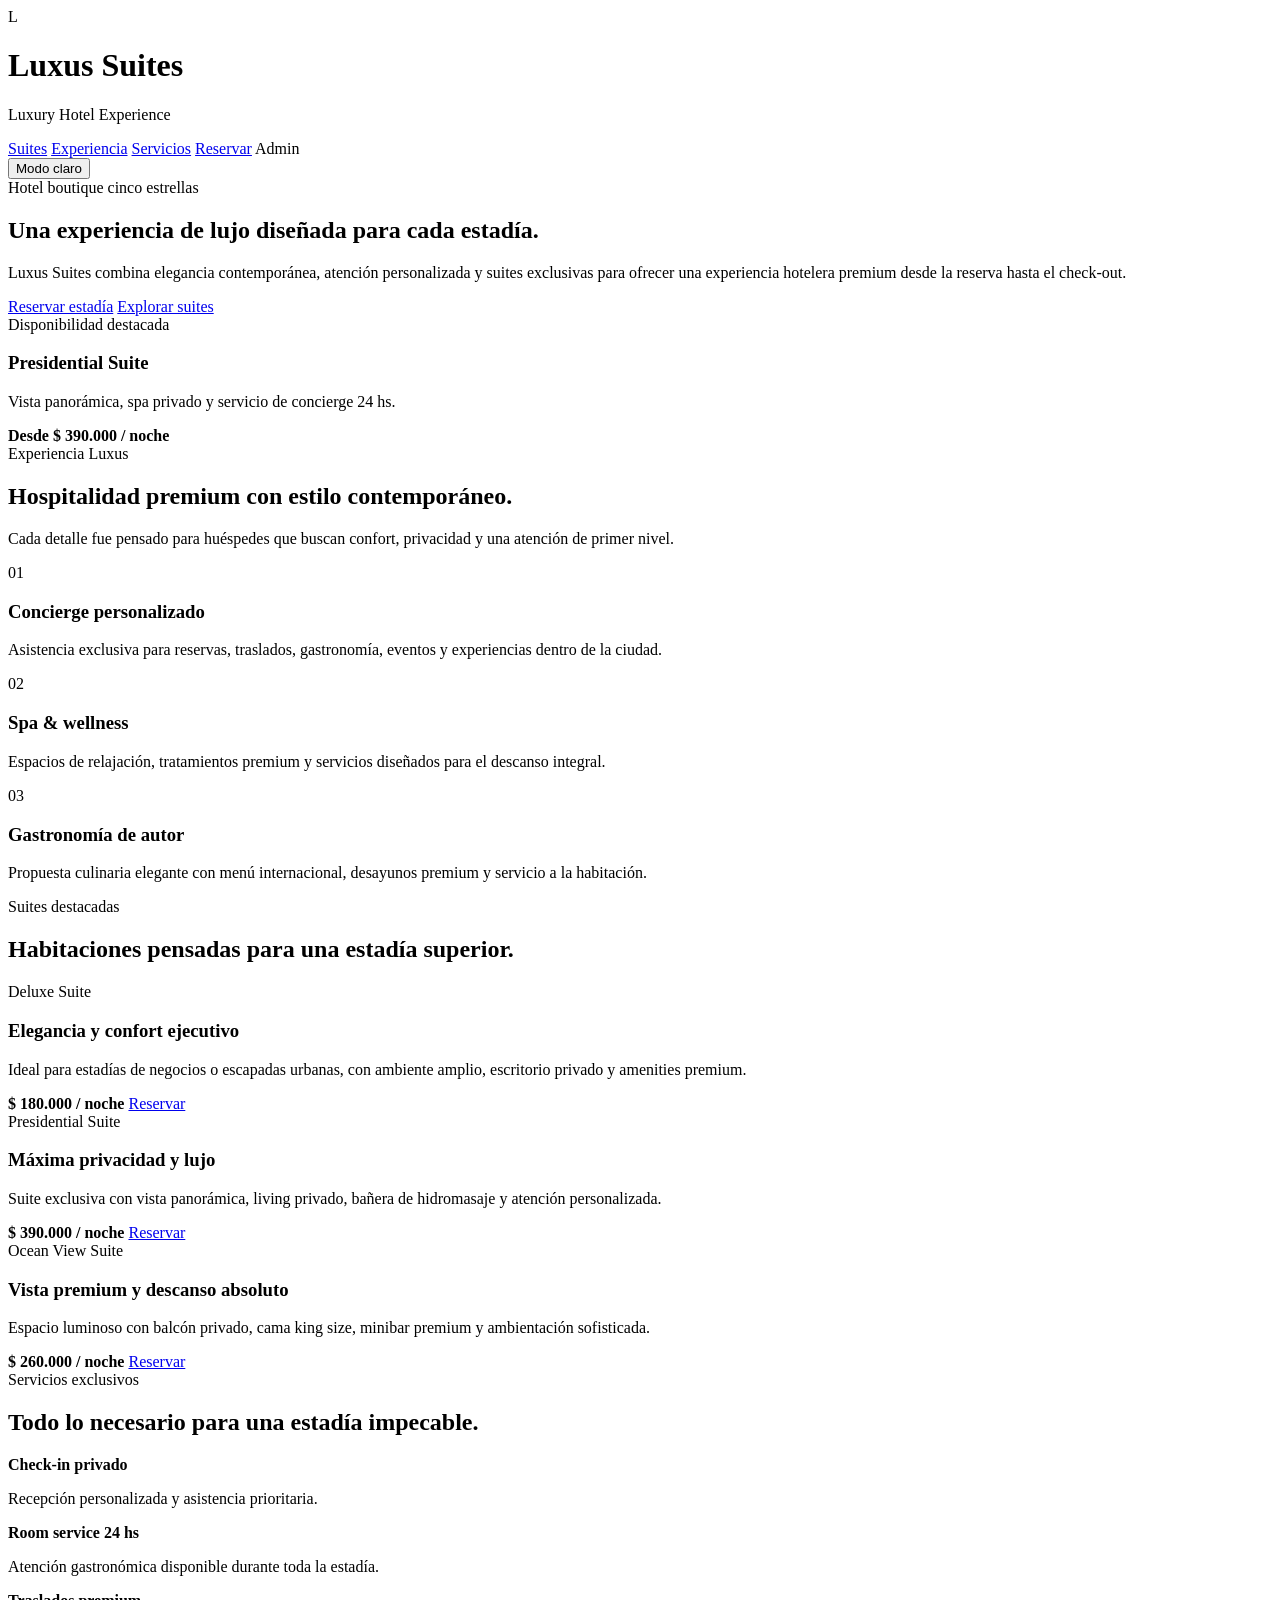
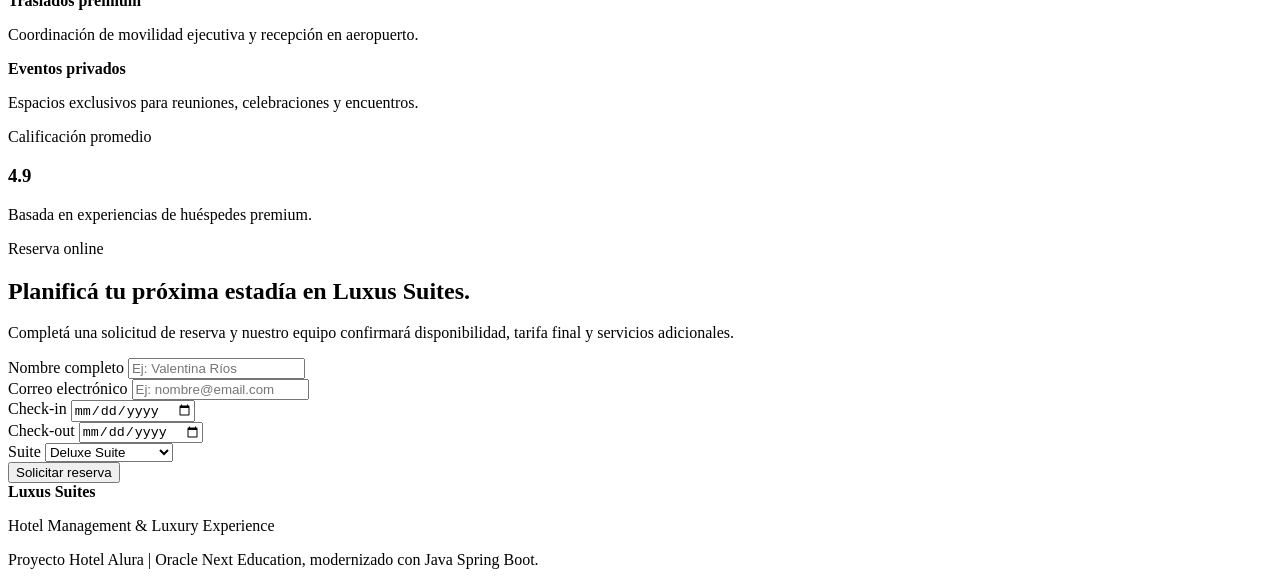
==== src/main/resources/templates/index.html @ 81317ae6 "Permitir confirmar y cancelar solicitudes" ====
<!DOCTYPE html>
<html lang="es" xmlns:th="http://www.thymeleaf.org">
<head>
    <meta charset="UTF-8">
    <title>Luxus Suites | Hotel de lujo</title>
    <meta name="viewport" content="width=device-width, initial-scale=1.0">

    <link rel="stylesheet" th:href="@{/css/styles.css}">
</head>
<body>

<header class="site-header">
    <div class="brand">
        <span class="brand-icon">L</span>
        <div>
            <h1>Luxus Suites</h1>
            <p>Luxury Hotel Experience</p>
        </div>
    </div>

    <nav class="main-nav">
        <a href="#suites">Suites</a>
        <a href="#experiencia">Experiencia</a>
        <a href="#servicios">Servicios</a>
        <a href="#reservar">Reservar</a>
        <a th:href="@{/admin}" class="admin-link">Admin</a>
    </nav>

    <button type="button" class="theme-toggle" data-theme-toggle>
        Modo claro
    </button>
</header>

<main>

    <section class="public-hero">
        <div class="hero-overlay"></div>

        <div class="public-hero-content">
            <span class="eyebrow">Hotel boutique cinco estrellas</span>

            <h2>Una experiencia de lujo diseñada para cada estadía.</h2>

            <p>
                Luxus Suites combina elegancia contemporánea, atención personalizada
                y suites exclusivas para ofrecer una experiencia hotelera premium
                desde la reserva hasta el check-out.
            </p>

            <div class="hero-actions">
                <a href="#reservar" class="btn btn-primary">Reservar estadía</a>
                <a href="#suites" class="btn btn-secondary">Explorar suites</a>
            </div>
        </div>

        <div class="booking-preview">
            <span>Disponibilidad destacada</span>
            <h3>Presidential Suite</h3>
            <p>Vista panorámica, spa privado y servicio de concierge 24 hs.</p>
            <strong>Desde $ 390.000 / noche</strong>
        </div>
    </section>

    <section class="section intro-section" id="experiencia">
        <div class="section-heading">
            <span class="eyebrow">Experiencia Luxus</span>
            <h2>Hospitalidad premium con estilo contemporáneo.</h2>
            <p>
                Cada detalle fue pensado para huéspedes que buscan confort,
                privacidad y una atención de primer nivel.
            </p>
        </div>

        <div class="experience-grid">
            <article class="experience-card">
                <span>01</span>
                <h3>Concierge personalizado</h3>
                <p>
                    Asistencia exclusiva para reservas, traslados, gastronomía,
                    eventos y experiencias dentro de la ciudad.
                </p>
            </article>

            <article class="experience-card">
                <span>02</span>
                <h3>Spa & wellness</h3>
                <p>
                    Espacios de relajación, tratamientos premium y servicios
                    diseñados para el descanso integral.
                </p>
            </article>

            <article class="experience-card">
                <span>03</span>
                <h3>Gastronomía de autor</h3>
                <p>
                    Propuesta culinaria elegante con menú internacional,
                    desayunos premium y servicio a la habitación.
                </p>
            </article>
        </div>
    </section>

    <section class="section suites-section" id="suites">
        <div class="section-heading">
            <span class="eyebrow">Suites destacadas</span>
            <h2>Habitaciones pensadas para una estadía superior.</h2>
        </div>

        <div class="suites-grid">
            <article class="suite-card">
                <div class="suite-image suite-deluxe"></div>
                <div class="suite-content">
                    <span>Deluxe Suite</span>
                    <h3>Elegancia y confort ejecutivo</h3>
                    <p>
                        Ideal para estadías de negocios o escapadas urbanas,
                        con ambiente amplio, escritorio privado y amenities premium.
                    </p>
                    <div class="suite-footer">
                        <strong>$ 180.000 / noche</strong>
                        <a href="#reservar">Reservar</a>
                    </div>
                </div>
            </article>

            <article class="suite-card featured">
                <div class="suite-image suite-presidential"></div>
                <div class="suite-content">
                    <span>Presidential Suite</span>
                    <h3>Máxima privacidad y lujo</h3>
                    <p>
                        Suite exclusiva con vista panorámica, living privado,
                        bañera de hidromasaje y atención personalizada.
                    </p>
                    <div class="suite-footer">
                        <strong>$ 390.000 / noche</strong>
                        <a href="#reservar">Reservar</a>
                    </div>
                </div>
            </article>

            <article class="suite-card">
                <div class="suite-image suite-ocean"></div>
                <div class="suite-content">
                    <span>Ocean View Suite</span>
                    <h3>Vista premium y descanso absoluto</h3>
                    <p>
                        Espacio luminoso con balcón privado, cama king size,
                        minibar premium y ambientación sofisticada.
                    </p>
                    <div class="suite-footer">
                        <strong>$ 260.000 / noche</strong>
                        <a href="#reservar">Reservar</a>
                    </div>
                </div>
            </article>
        </div>
    </section>

    <section class="section services-section" id="servicios">
        <div class="services-content">
            <span class="eyebrow">Servicios exclusivos</span>
            <h2>Todo lo necesario para una estadía impecable.</h2>

            <div class="services-list">
                <div>
                    <strong>Check-in privado</strong>
                    <p>Recepción personalizada y asistencia prioritaria.</p>
                </div>

                <div>
                    <strong>Room service 24 hs</strong>
                    <p>Atención gastronómica disponible durante toda la estadía.</p>
                </div>

                <div>
                    <strong>Traslados premium</strong>
                    <p>Coordinación de movilidad ejecutiva y recepción en aeropuerto.</p>
                </div>

                <div>
                    <strong>Eventos privados</strong>
                    <p>Espacios exclusivos para reuniones, celebraciones y encuentros.</p>
                </div>
            </div>
        </div>

        <div class="services-panel">
            <span>Calificación promedio</span>
            <h3>4.9</h3>
            <p>Basada en experiencias de huéspedes premium.</p>
        </div>
    </section>

    <section class="section reservation-section" id="reservar">
        <div class="reservation-card">
            <div>
                <span class="eyebrow">Reserva online</span>
                <h2>Planificá tu próxima estadía en Luxus Suites.</h2>
                <p>
                    Completá una solicitud de reserva y nuestro equipo confirmará
                    disponibilidad, tarifa final y servicios adicionales.
                </p>
            </div>

            <form class="reservation-form" th:action="@{/reservas/solicitar}" method="post">
                <div class="form-row">
                    <label for="nombre">Nombre completo</label>
                    <input
                            type="text"
                            id="nombre"
                            name="nombre"
                            placeholder="Ej: Valentina Ríos"
                            required>
                </div>

                <div class="form-row">
                    <label for="email">Correo electrónico</label>
                    <input
                            type="email"
                            id="email"
                            name="email"
                            placeholder="Ej: nombre@email.com"
                            required>
                </div>

                <div class="form-grid">
                    <div class="form-row">
                        <label for="checkin">Check-in</label>
                        <input
                                type="date"
                                id="checkin"
                                name="checkin"
                                required>
                    </div>

                    <div class="form-row">
                        <label for="checkout">Check-out</label>
                        <input
                                type="date"
                                id="checkout"
                                name="checkout"
                                required>
                    </div>
                </div>

                <div class="form-row">
                    <label for="suite">Suite</label>
                    <select id="suite" name="suite" required>
                        <option value="Deluxe Suite">Deluxe Suite</option>
                        <option value="Ocean View Suite">Ocean View Suite</option>
                        <option value="Presidential Suite">Presidential Suite</option>
                    </select>
                </div>

                <button type="submit" class="btn btn-primary">
                    Solicitar reserva
                </button>
            </form>
        </div>
    </section>

</main>

<footer class="footer">
    <div>
        <strong>Luxus Suites</strong>
        <p>Hotel Management & Luxury Experience</p>
    </div>

    <p>Proyecto Hotel Alura | Oracle Next Education, modernizado con Java Spring Boot.</p>
</footer>

<script th:src="@{/js/theme.js}"></script>

</body>
</html>
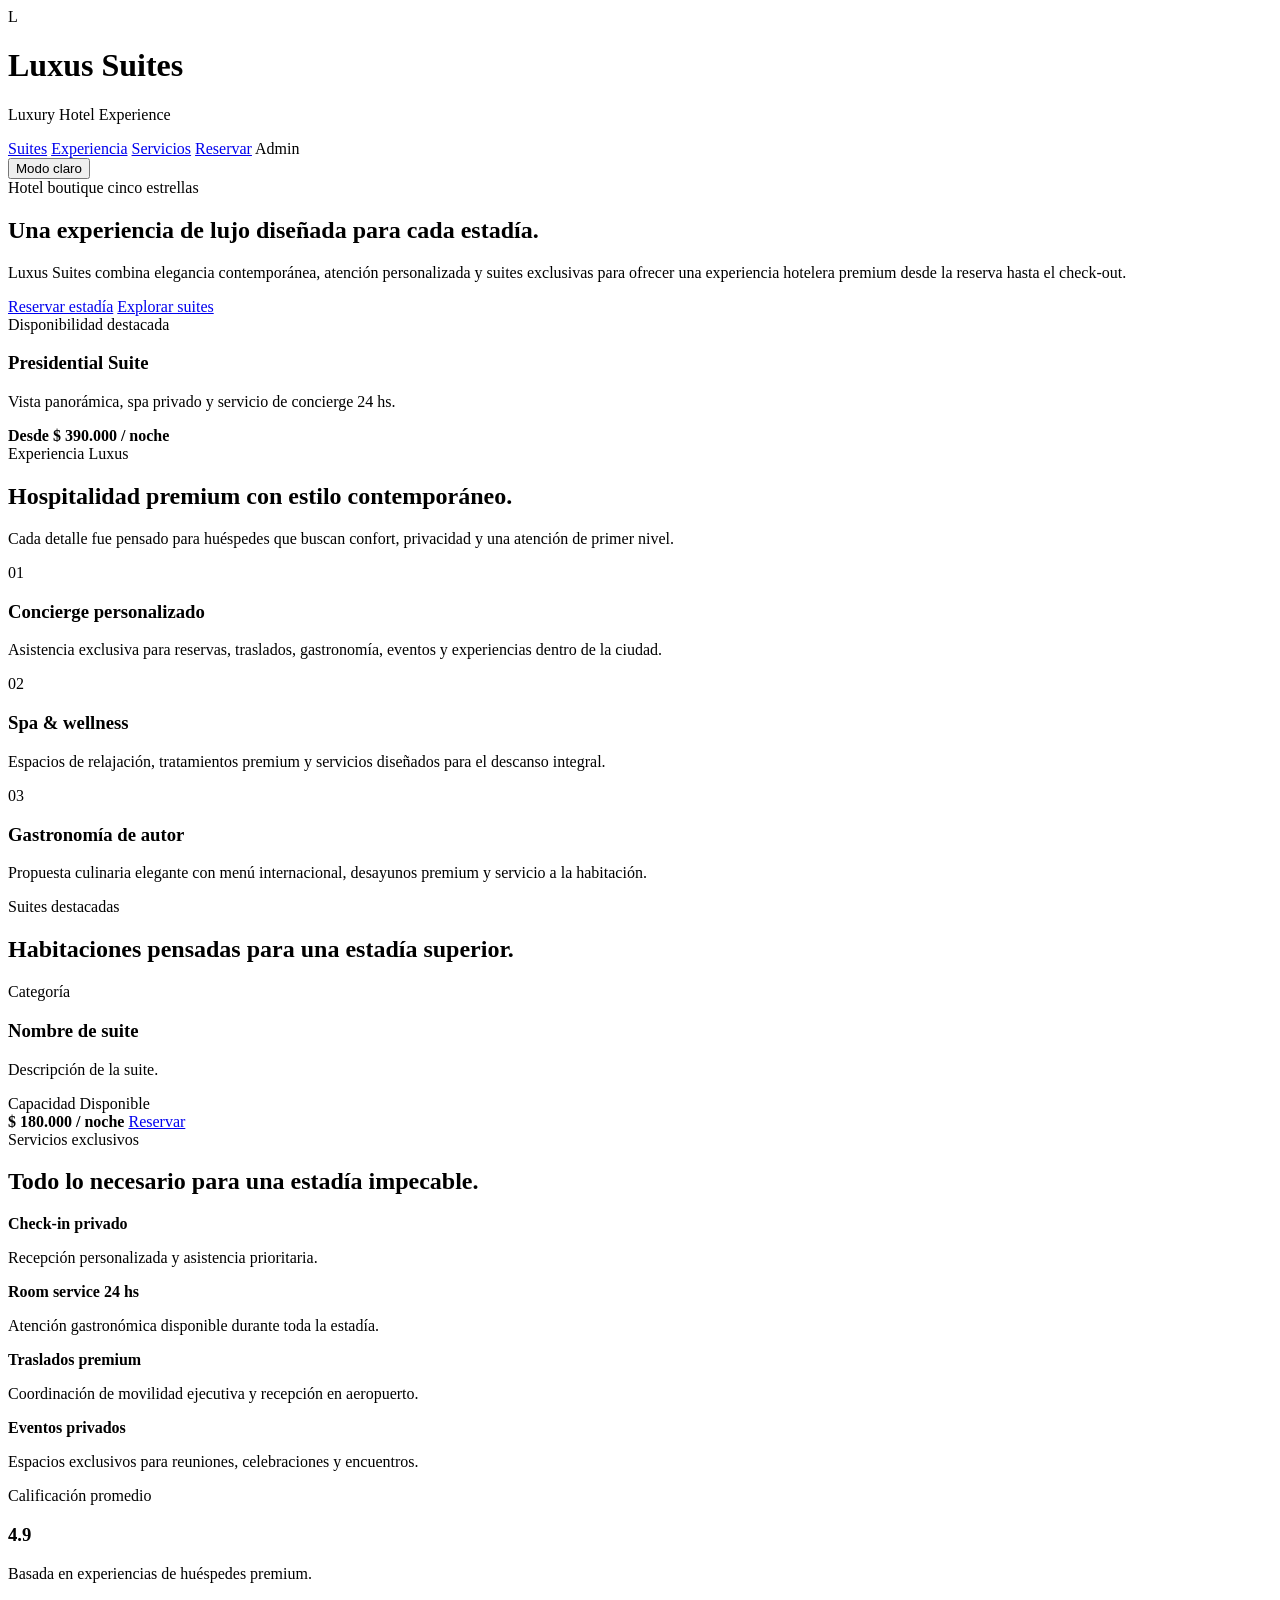
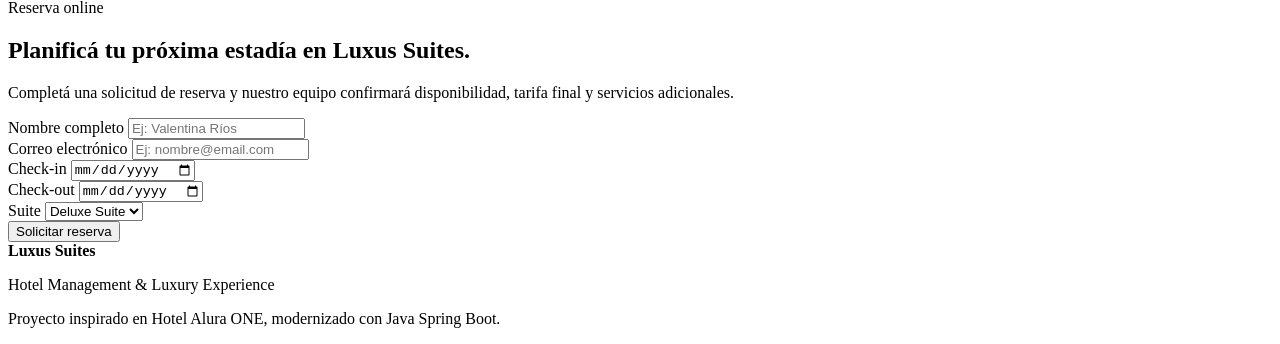
==== commit b005980d: "Cargar suites desde servicio Java" ====
--- a/src/main/resources/templates/index.html
+++ b/src/main/resources/templates/index.html
@@ -108,49 +108,33 @@
         </div>
 
         <div class="suites-grid">
-            <article class="suite-card">
-                <div class="suite-image suite-deluxe"></div>
+            <article
+                    class="suite-card"
+                    th:each="suite : ${suites}"
+                    th:classappend="${suite.categoria == 'Presidential'} ? ' featured' : ''">
+
+                <div
+                        class="suite-image"
+                        th:classappend="${suite.categoria == 'Deluxe'} ? ' suite-deluxe' : (${suite.categoria == 'Presidential'} ? ' suite-presidential' : ' suite-ocean')">
+                </div>
+
                 <div class="suite-content">
-                    <span>Deluxe Suite</span>
-                    <h3>Elegancia y confort ejecutivo</h3>
-                    <p>
-                        Ideal para estadías de negocios o escapadas urbanas,
-                        con ambiente amplio, escritorio privado y amenities premium.
+                    <span th:text="${suite.categoria}">Categoría</span>
+                    <h3 th:text="${suite.nombre}">Nombre de suite</h3>
+
+                    <p th:text="${suite.descripcion}">
+                        Descripción de la suite.
                     </p>
+
+                    <div class="suite-meta">
+                        <span th:text="'Capacidad: ' + ${suite.capacidad} + ' huéspedes'">Capacidad</span>
+                        <span th:text="${suite.disponible} ? 'Disponible' : 'No disponible'">Disponible</span>
+                    </div>
+
                     <div class="suite-footer">
-                        <strong>$ 180.000 / noche</strong>
-                        <a href="#reservar">Reservar</a>
-                    </div>
-                </div>
-            </article>
-
-            <article class="suite-card featured">
-                <div class="suite-image suite-presidential"></div>
-                <div class="suite-content">
-                    <span>Presidential Suite</span>
-                    <h3>Máxima privacidad y lujo</h3>
-                    <p>
-                        Suite exclusiva con vista panorámica, living privado,
-                        bañera de hidromasaje y atención personalizada.
-                    </p>
-                    <div class="suite-footer">
-                        <strong>$ 390.000 / noche</strong>
-                        <a href="#reservar">Reservar</a>
-                    </div>
-                </div>
-            </article>
-
-            <article class="suite-card">
-                <div class="suite-image suite-ocean"></div>
-                <div class="suite-content">
-                    <span>Ocean View Suite</span>
-                    <h3>Vista premium y descanso absoluto</h3>
-                    <p>
-                        Espacio luminoso con balcón privado, cama king size,
-                        minibar premium y ambientación sofisticada.
-                    </p>
-                    <div class="suite-footer">
-                        <strong>$ 260.000 / noche</strong>
+                        <strong th:text="'$ ' + ${#numbers.formatDecimal(suite.precioPorNoche, 0, 'POINT', 0, 'COMMA')} + ' / noche'">
+                            $ 180.000 / noche
+                        </strong>
                         <a href="#reservar">Reservar</a>
                     </div>
                 </div>
@@ -248,9 +232,12 @@
                 <div class="form-row">
                     <label for="suite">Suite</label>
                     <select id="suite" name="suite" required>
-                        <option value="Deluxe Suite">Deluxe Suite</option>
-                        <option value="Ocean View Suite">Ocean View Suite</option>
-                        <option value="Presidential Suite">Presidential Suite</option>
+                        <option
+                                th:each="suite : ${suites}"
+                                th:value="${suite.nombre}"
+                                th:text="${suite.nombre}">
+                            Deluxe Suite
+                        </option>
                     </select>
                 </div>
 
@@ -269,7 +256,7 @@
         <p>Hotel Management & Luxury Experience</p>
     </div>
 
-    <p>Proyecto Hotel Alura | Oracle Next Education, modernizado con Java Spring Boot.</p>
+    <p>Proyecto inspirado en Hotel Alura ONE, modernizado con Java Spring Boot.</p>
 </footer>
 
 <script th:src="@{/js/theme.js}"></script>
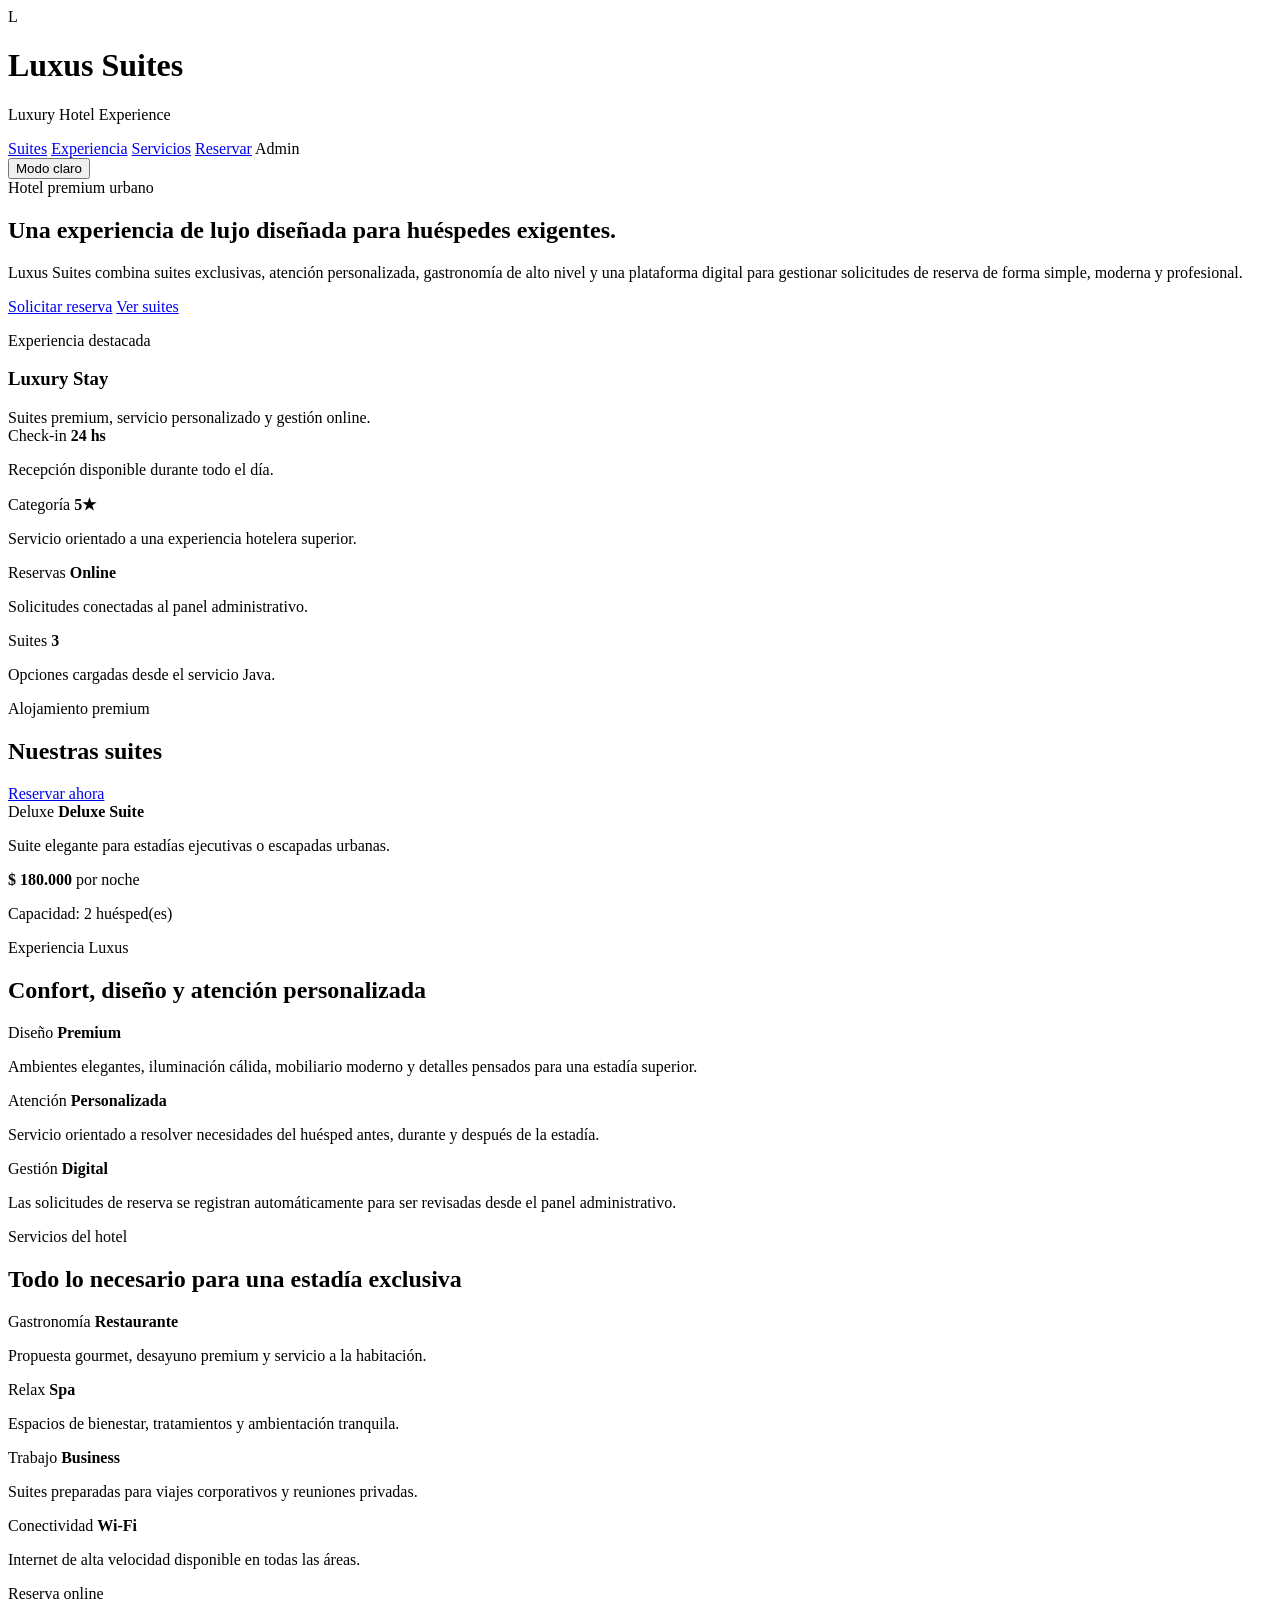
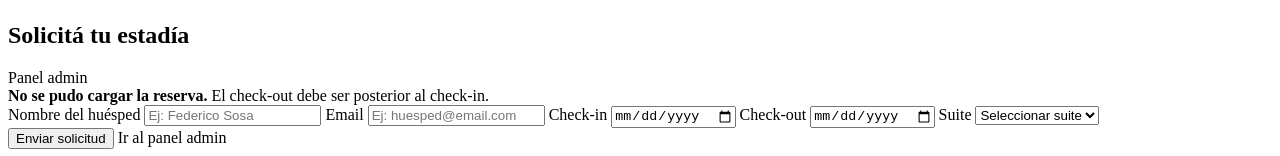
==== commit 15de767a: "Agregar validacion de fechas en reservas" ====
--- a/src/main/resources/templates/index.html
+++ b/src/main/resources/templates/index.html
@@ -2,14 +2,14 @@
 <html lang="es" xmlns:th="http://www.thymeleaf.org">
 <head>
     <meta charset="UTF-8">
-    <title>Luxus Suites | Hotel de lujo</title>
+    <title>Luxus Suites | Luxury Hotel Experience</title>
     <meta name="viewport" content="width=device-width, initial-scale=1.0">
 
     <link rel="stylesheet" th:href="@{/css/styles.css}">
 </head>
 <body>
 
-<header class="site-header">
+<header class="topbar">
     <div class="brand">
         <span class="brand-icon">L</span>
         <div>
@@ -18,12 +18,12 @@
         </div>
     </div>
 
-    <nav class="main-nav">
+    <nav class="nav">
         <a href="#suites">Suites</a>
         <a href="#experiencia">Experiencia</a>
         <a href="#servicios">Servicios</a>
-        <a href="#reservar">Reservar</a>
-        <a th:href="@{/admin}" class="admin-link">Admin</a>
+        <a href="#reservas">Reservar</a>
+        <a th:href="@{/admin}">Admin</a>
     </nav>
 
     <button type="button" class="theme-toggle" data-theme-toggle>
@@ -31,233 +31,250 @@
     </button>
 </header>
 
-<main>
-
-    <section class="public-hero">
-        <div class="hero-overlay"></div>
-
-        <div class="public-hero-content">
-            <span class="eyebrow">Hotel boutique cinco estrellas</span>
-
-            <h2>Una experiencia de lujo diseñada para cada estadía.</h2>
+<main class="layout">
+
+    <section class="hero">
+        <div class="hero-content">
+            <span class="eyebrow">Hotel premium urbano</span>
+
+            <h2>Una experiencia de lujo diseñada para huéspedes exigentes.</h2>
 
             <p>
-                Luxus Suites combina elegancia contemporánea, atención personalizada
-                y suites exclusivas para ofrecer una experiencia hotelera premium
-                desde la reserva hasta el check-out.
+                Luxus Suites combina suites exclusivas, atención personalizada,
+                gastronomía de alto nivel y una plataforma digital para gestionar
+                solicitudes de reserva de forma simple, moderna y profesional.
             </p>
 
             <div class="hero-actions">
-                <a href="#reservar" class="btn btn-primary">Reservar estadía</a>
-                <a href="#suites" class="btn btn-secondary">Explorar suites</a>
-            </div>
-        </div>
-
-        <div class="booking-preview">
-            <span>Disponibilidad destacada</span>
-            <h3>Presidential Suite</h3>
-            <p>Vista panorámica, spa privado y servicio de concierge 24 hs.</p>
-            <strong>Desde $ 390.000 / noche</strong>
-        </div>
-    </section>
-
-    <section class="section intro-section" id="experiencia">
-        <div class="section-heading">
-            <span class="eyebrow">Experiencia Luxus</span>
-            <h2>Hospitalidad premium con estilo contemporáneo.</h2>
-            <p>
-                Cada detalle fue pensado para huéspedes que buscan confort,
-                privacidad y una atención de primer nivel.
-            </p>
-        </div>
-
-        <div class="experience-grid">
-            <article class="experience-card">
-                <span>01</span>
-                <h3>Concierge personalizado</h3>
-                <p>
-                    Asistencia exclusiva para reservas, traslados, gastronomía,
-                    eventos y experiencias dentro de la ciudad.
-                </p>
-            </article>
-
-            <article class="experience-card">
-                <span>02</span>
-                <h3>Spa & wellness</h3>
-                <p>
-                    Espacios de relajación, tratamientos premium y servicios
-                    diseñados para el descanso integral.
-                </p>
-            </article>
-
-            <article class="experience-card">
-                <span>03</span>
-                <h3>Gastronomía de autor</h3>
-                <p>
-                    Propuesta culinaria elegante con menú internacional,
-                    desayunos premium y servicio a la habitación.
-                </p>
-            </article>
-        </div>
-    </section>
-
-    <section class="section suites-section" id="suites">
-        <div class="section-heading">
-            <span class="eyebrow">Suites destacadas</span>
-            <h2>Habitaciones pensadas para una estadía superior.</h2>
-        </div>
-
-        <div class="suites-grid">
-            <article
-                    class="suite-card"
-                    th:each="suite : ${suites}"
-                    th:classappend="${suite.categoria == 'Presidential'} ? ' featured' : ''">
-
-                <div
-                        class="suite-image"
-                        th:classappend="${suite.categoria == 'Deluxe'} ? ' suite-deluxe' : (${suite.categoria == 'Presidential'} ? ' suite-presidential' : ' suite-ocean')">
-                </div>
-
-                <div class="suite-content">
-                    <span th:text="${suite.categoria}">Categoría</span>
-                    <h3 th:text="${suite.nombre}">Nombre de suite</h3>
-
-                    <p th:text="${suite.descripcion}">
-                        Descripción de la suite.
-                    </p>
-
-                    <div class="suite-meta">
-                        <span th:text="'Capacidad: ' + ${suite.capacidad} + ' huéspedes'">Capacidad</span>
-                        <span th:text="${suite.disponible} ? 'Disponible' : 'No disponible'">Disponible</span>
-                    </div>
-
-                    <div class="suite-footer">
-                        <strong th:text="'$ ' + ${#numbers.formatDecimal(suite.precioPorNoche, 0, 'POINT', 0, 'COMMA')} + ' / noche'">
-                            $ 180.000 / noche
-                        </strong>
-                        <a href="#reservar">Reservar</a>
-                    </div>
-                </div>
-            </article>
-        </div>
-    </section>
-
-    <section class="section services-section" id="servicios">
-        <div class="services-content">
-            <span class="eyebrow">Servicios exclusivos</span>
-            <h2>Todo lo necesario para una estadía impecable.</h2>
-
-            <div class="services-list">
-                <div>
-                    <strong>Check-in privado</strong>
-                    <p>Recepción personalizada y asistencia prioritaria.</p>
-                </div>
-
-                <div>
-                    <strong>Room service 24 hs</strong>
-                    <p>Atención gastronómica disponible durante toda la estadía.</p>
-                </div>
-
-                <div>
-                    <strong>Traslados premium</strong>
-                    <p>Coordinación de movilidad ejecutiva y recepción en aeropuerto.</p>
-                </div>
-
-                <div>
-                    <strong>Eventos privados</strong>
-                    <p>Espacios exclusivos para reuniones, celebraciones y encuentros.</p>
-                </div>
-            </div>
-        </div>
-
-        <div class="services-panel">
-            <span>Calificación promedio</span>
-            <h3>4.9</h3>
-            <p>Basada en experiencias de huéspedes premium.</p>
-        </div>
-    </section>
-
-    <section class="section reservation-section" id="reservar">
-        <div class="reservation-card">
+                <a href="#reservas" class="btn btn-primary">Solicitar reserva</a>
+                <a href="#suites" class="btn btn-secondary">Ver suites</a>
+            </div>
+        </div>
+
+        <div class="hero-card">
+            <p class="card-label">Experiencia destacada</p>
+            <h3>Luxury Stay</h3>
+            <span>Suites premium, servicio personalizado y gestión online.</span>
+        </div>
+    </section>
+
+    <section class="stats-grid">
+        <article class="stat-card">
+            <span>Check-in</span>
+            <strong>24 hs</strong>
+            <p>Recepción disponible durante todo el día.</p>
+        </article>
+
+        <article class="stat-card">
+            <span>Categoría</span>
+            <strong>5★</strong>
+            <p>Servicio orientado a una experiencia hotelera superior.</p>
+        </article>
+
+        <article class="stat-card">
+            <span>Reservas</span>
+            <strong>Online</strong>
+            <p>Solicitudes conectadas al panel administrativo.</p>
+        </article>
+
+        <article class="stat-card">
+            <span>Suites</span>
+            <strong th:text="${suites.size()}">3</strong>
+            <p>Opciones cargadas desde el servicio Java.</p>
+        </article>
+    </section>
+
+    <section class="panel" id="suites">
+        <div class="panel-header">
+            <div>
+                <span class="eyebrow">Alojamiento premium</span>
+                <h2>Nuestras suites</h2>
+            </div>
+
+            <a href="#reservas" class="panel-link">Reservar ahora</a>
+        </div>
+
+        <div class="stats-grid">
+            <article class="stat-card" th:each="suite : ${suites}">
+                <span th:text="${suite.categoria}">Deluxe</span>
+
+                <strong th:text="${suite.nombre}">
+                    Deluxe Suite
+                </strong>
+
+                <p th:text="${suite.descripcion}">
+                    Suite elegante para estadías ejecutivas o escapadas urbanas.
+                </p>
+
+                <p>
+                    <strong th:text="'$ ' + ${#numbers.formatDecimal(suite.precioPorNoche, 0, 'POINT', 0, 'COMMA')}">
+                        $ 180.000
+                    </strong>
+                    <span>por noche</span>
+                </p>
+
+                <p th:text="'Capacidad: ' + ${suite.capacidad} + ' huésped(es)'">
+                    Capacidad: 2 huésped(es)
+                </p>
+            </article>
+        </div>
+    </section>
+
+    <section class="panel" id="experiencia">
+        <div class="panel-header">
+            <div>
+                <span class="eyebrow">Experiencia Luxus</span>
+                <h2>Confort, diseño y atención personalizada</h2>
+            </div>
+        </div>
+
+        <div class="stats-grid">
+            <article class="stat-card">
+                <span>Diseño</span>
+                <strong>Premium</strong>
+                <p>
+                    Ambientes elegantes, iluminación cálida, mobiliario moderno
+                    y detalles pensados para una estadía superior.
+                </p>
+            </article>
+
+            <article class="stat-card">
+                <span>Atención</span>
+                <strong>Personalizada</strong>
+                <p>
+                    Servicio orientado a resolver necesidades del huésped antes,
+                    durante y después de la estadía.
+                </p>
+            </article>
+
+            <article class="stat-card">
+                <span>Gestión</span>
+                <strong>Digital</strong>
+                <p>
+                    Las solicitudes de reserva se registran automáticamente
+                    para ser revisadas desde el panel administrativo.
+                </p>
+            </article>
+        </div>
+    </section>
+
+    <section class="panel" id="servicios">
+        <div class="panel-header">
+            <div>
+                <span class="eyebrow">Servicios del hotel</span>
+                <h2>Todo lo necesario para una estadía exclusiva</h2>
+            </div>
+        </div>
+
+        <div class="stats-grid">
+            <article class="stat-card">
+                <span>Gastronomía</span>
+                <strong>Restaurante</strong>
+                <p>Propuesta gourmet, desayuno premium y servicio a la habitación.</p>
+            </article>
+
+            <article class="stat-card">
+                <span>Relax</span>
+                <strong>Spa</strong>
+                <p>Espacios de bienestar, tratamientos y ambientación tranquila.</p>
+            </article>
+
+            <article class="stat-card">
+                <span>Trabajo</span>
+                <strong>Business</strong>
+                <p>Suites preparadas para viajes corporativos y reuniones privadas.</p>
+            </article>
+
+            <article class="stat-card">
+                <span>Conectividad</span>
+                <strong>Wi-Fi</strong>
+                <p>Internet de alta velocidad disponible en todas las áreas.</p>
+            </article>
+        </div>
+    </section>
+
+    <section class="panel" id="reservas">
+        <div class="panel-header">
             <div>
                 <span class="eyebrow">Reserva online</span>
-                <h2>Planificá tu próxima estadía en Luxus Suites.</h2>
-                <p>
-                    Completá una solicitud de reserva y nuestro equipo confirmará
-                    disponibilidad, tarifa final y servicios adicionales.
-                </p>
-            </div>
-
-            <form class="reservation-form" th:action="@{/reservas/solicitar}" method="post">
-                <div class="form-row">
-                    <label for="nombre">Nombre completo</label>
-                    <input
-                            type="text"
-                            id="nombre"
-                            name="nombre"
-                            placeholder="Ej: Valentina Ríos"
-                            required>
-                </div>
-
-                <div class="form-row">
-                    <label for="email">Correo electrónico</label>
-                    <input
-                            type="email"
-                            id="email"
-                            name="email"
-                            placeholder="Ej: nombre@email.com"
-                            required>
-                </div>
-
-                <div class="form-grid">
-                    <div class="form-row">
-                        <label for="checkin">Check-in</label>
-                        <input
-                                type="date"
-                                id="checkin"
-                                name="checkin"
-                                required>
-                    </div>
-
-                    <div class="form-row">
-                        <label for="checkout">Check-out</label>
-                        <input
-                                type="date"
-                                id="checkout"
-                                name="checkout"
-                                required>
-                    </div>
-                </div>
-
-                <div class="form-row">
-                    <label for="suite">Suite</label>
-                    <select id="suite" name="suite" required>
-                        <option
-                                th:each="suite : ${suites}"
-                                th:value="${suite.nombre}"
-                                th:text="${suite.nombre}">
+                <h2>Solicitá tu estadía</h2>
+            </div>
+
+            <a th:href="@{/admin}" class="panel-link">Panel admin</a>
+        </div>
+
+        <form class="reservation-form" th:action="@{/reservas/solicitar}" method="post">
+
+            <div class="form-error" th:if="${errorReserva != null}">
+                <strong>No se pudo cargar la reserva.</strong>
+                <span th:text="${errorReserva}">
+                    El check-out debe ser posterior al check-in.
+                </span>
+            </div>
+
+            <div class="form-grid">
+                <label>
+                    Nombre del huésped
+                    <input type="text"
+                           name="nombre"
+                           th:value="${nombreIngresado}"
+                           placeholder="Ej: Federico Sosa"
+                           required>
+                </label>
+
+                <label>
+                    Email
+                    <input type="email"
+                           name="email"
+                           th:value="${emailIngresado}"
+                           placeholder="Ej: huesped@email.com"
+                           required>
+                </label>
+
+                <label>
+                    Check-in
+                    <input type="date"
+                           name="checkin"
+                           th:value="${checkinIngresado}"
+                           required>
+                </label>
+
+                <label>
+                    Check-out
+                    <input type="date"
+                           name="checkout"
+                           th:value="${checkoutIngresado}"
+                           required>
+                </label>
+
+                <label>
+                    Suite
+                    <select name="suite" required>
+                        <option value="">Seleccionar suite</option>
+
+                        <option th:each="suiteDisponible : ${suites}"
+                                th:value="${suiteDisponible.nombre}"
+                                th:text="${suiteDisponible.nombre}"
+                                th:selected="${suiteIngresada != null and suiteDisponible.nombre == suiteIngresada}">
                             Deluxe Suite
                         </option>
                     </select>
-                </div>
-
+                </label>
+            </div>
+
+            <div class="hero-actions">
                 <button type="submit" class="btn btn-primary">
-                    Solicitar reserva
+                    Enviar solicitud
                 </button>
-            </form>
-        </div>
+
+                <a th:href="@{/admin}" class="btn btn-secondary">
+                    Ir al panel admin
+                </a>
+            </div>
+        </form>
     </section>
 
 </main>
-
-<footer class="footer">
-    <div>
-        <strong>Luxus Suites</strong>
-        <p>Hotel Management & Luxury Experience</p>
-    </div>
-
-    <p>Proyecto inspirado en Hotel Alura ONE, modernizado con Java Spring Boot.</p>
-</footer>
 
 <script th:src="@{/js/theme.js}"></script>
 
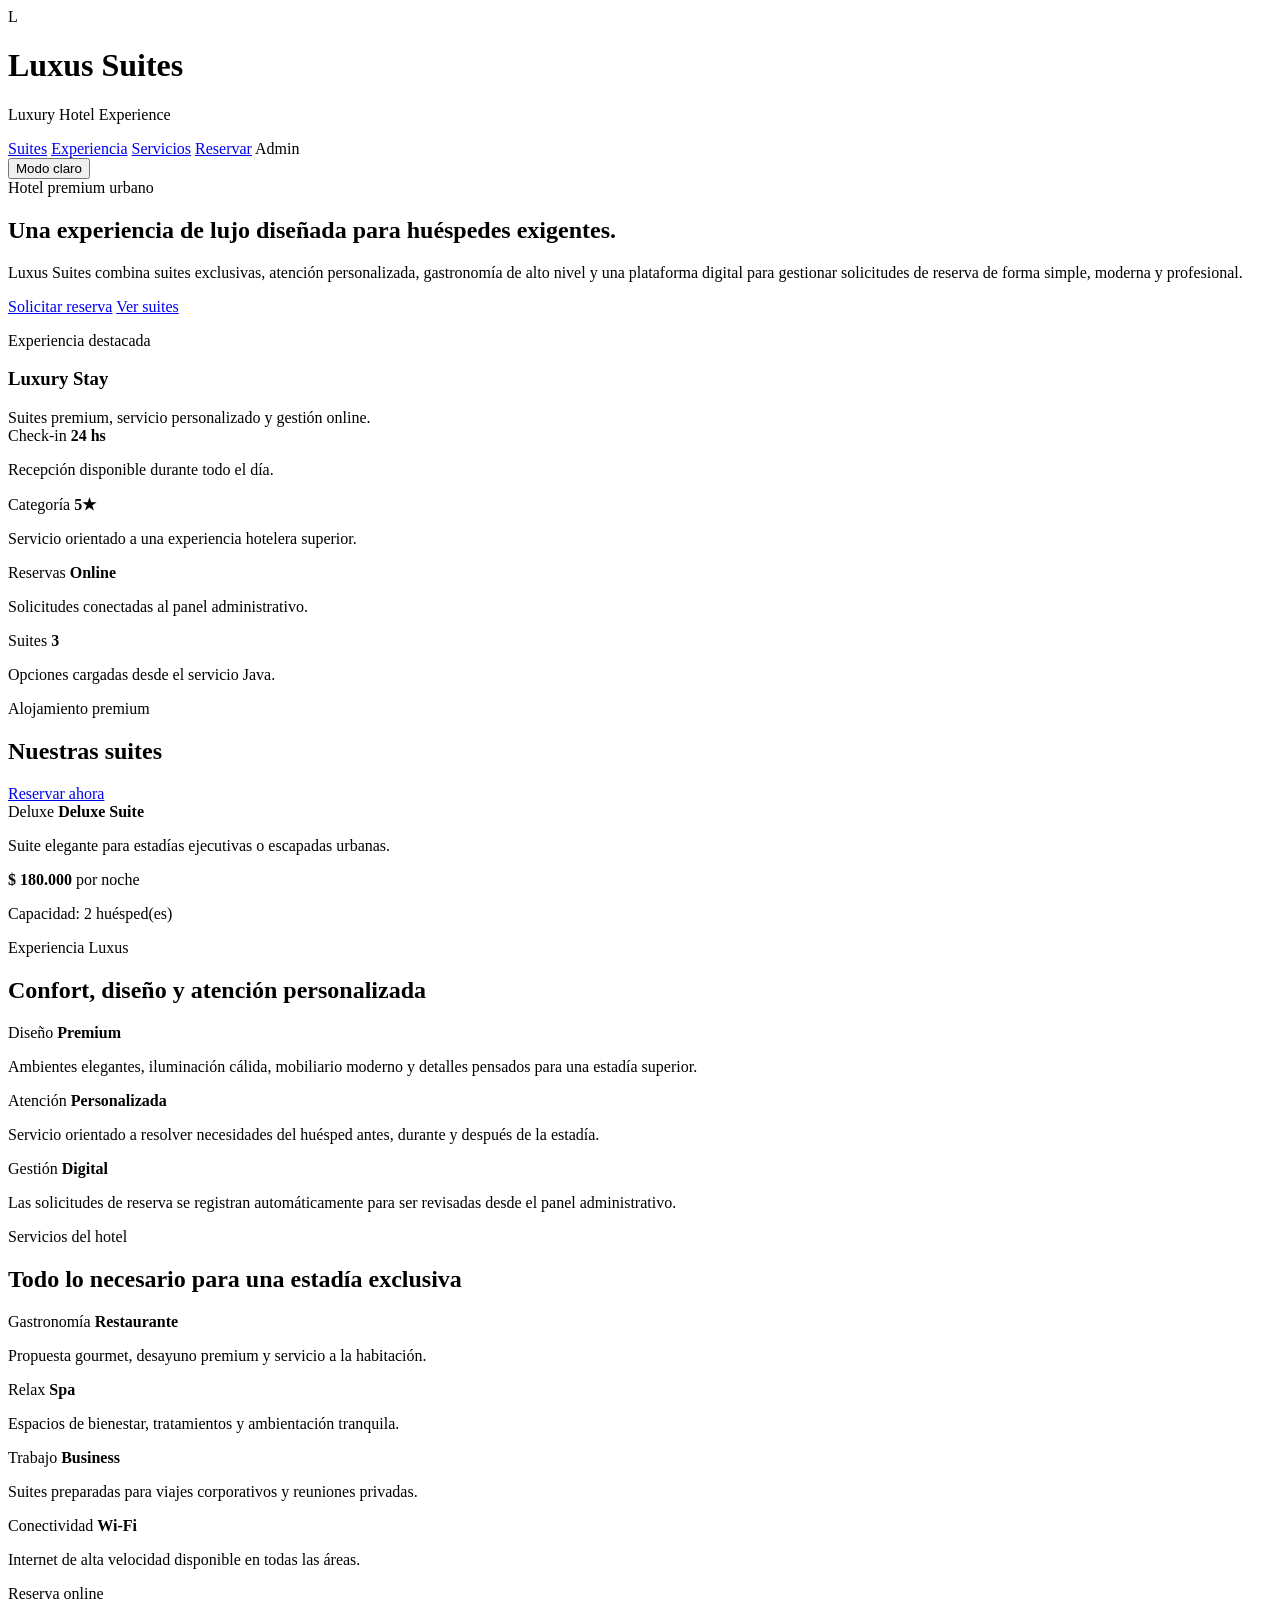
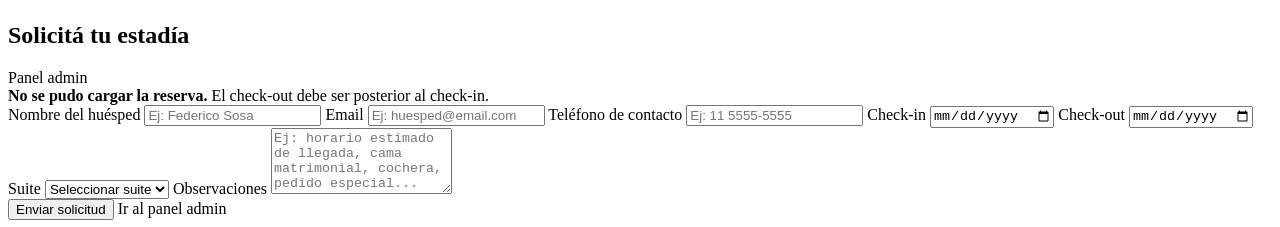
==== commit 7bc8870e: "Mejorar panel admin con tarjetas de reserva" ====
--- a/src/main/resources/templates/index.html
+++ b/src/main/resources/templates/index.html
@@ -232,6 +232,15 @@
                 </label>
 
                 <label>
+                    Teléfono de contacto
+                    <input type="tel"
+                           name="telefono"
+                           th:value="${telefonoIngresado}"
+                           placeholder="Ej: 11 5555-5555"
+                           required>
+                </label>
+
+                <label>
                     Check-in
                     <input type="date"
                            name="checkin"
@@ -260,6 +269,14 @@
                         </option>
                     </select>
                 </label>
+
+                <label class="form-field-wide">
+                    Observaciones
+                    <textarea name="observaciones"
+                              th:text="${observacionesIngresadas}"
+                              placeholder="Ej: horario estimado de llegada, cama matrimonial, cochera, pedido especial..."
+                              rows="4"></textarea>
+                </label>
             </div>
 
             <div class="hero-actions">
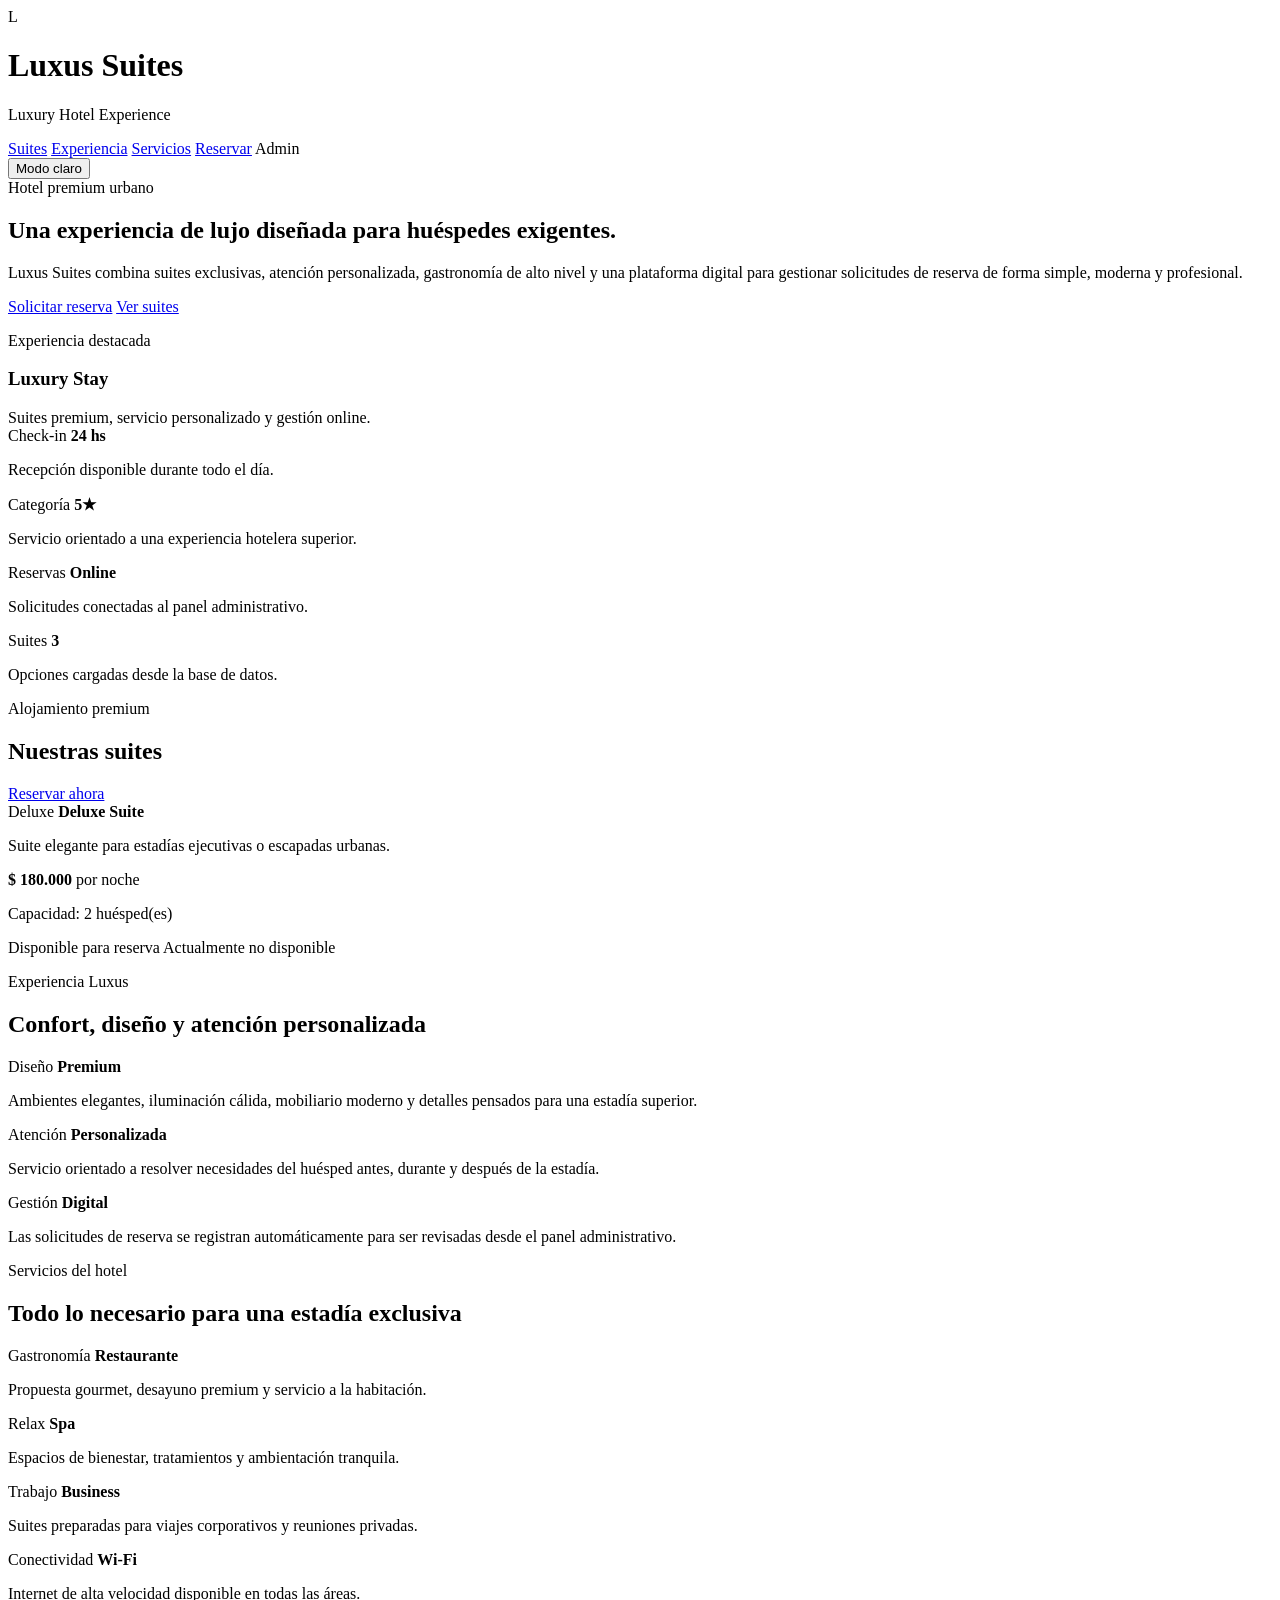
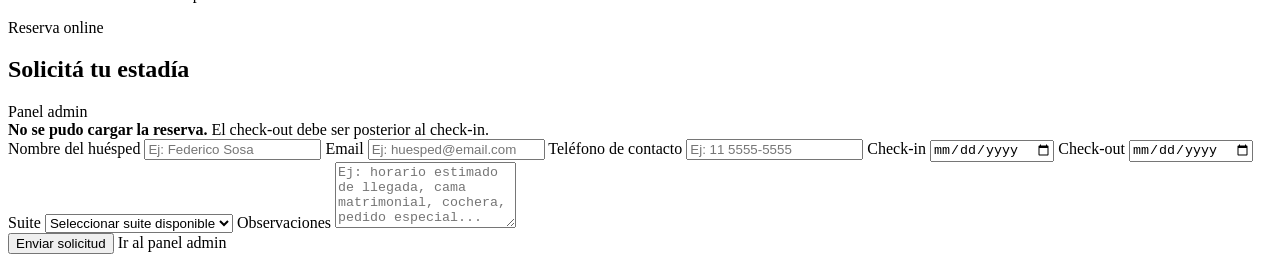
==== commit 951a2ebb: "Filtrar suites disponibles para reservas" ====
--- a/src/main/resources/templates/index.html
+++ b/src/main/resources/templates/index.html
@@ -80,7 +80,7 @@
         <article class="stat-card">
             <span>Suites</span>
             <strong th:text="${suites.size()}">3</strong>
-            <p>Opciones cargadas desde el servicio Java.</p>
+            <p>Opciones cargadas desde la base de datos.</p>
         </article>
     </section>
 
@@ -116,6 +116,16 @@
                 <p th:text="'Capacidad: ' + ${suite.capacidad} + ' huésped(es)'">
                     Capacidad: 2 huésped(es)
                 </p>
+
+                <p>
+                    <span th:if="${suite.disponible}">
+                        Disponible para reserva
+                    </span>
+
+                    <span th:if="${!suite.disponible}">
+                        Actualmente no disponible
+                    </span>
+                </p>
             </article>
         </div>
     </section>
@@ -259,9 +269,9 @@
                 <label>
                     Suite
                     <select name="suite" required>
-                        <option value="">Seleccionar suite</option>
-
-                        <option th:each="suiteDisponible : ${suites}"
+                        <option value="">Seleccionar suite disponible</option>
+
+                        <option th:each="suiteDisponible : ${suitesDisponibles}"
                                 th:value="${suiteDisponible.nombre}"
                                 th:text="${suiteDisponible.nombre}"
                                 th:selected="${suiteIngresada != null and suiteDisponible.nombre == suiteIngresada}">
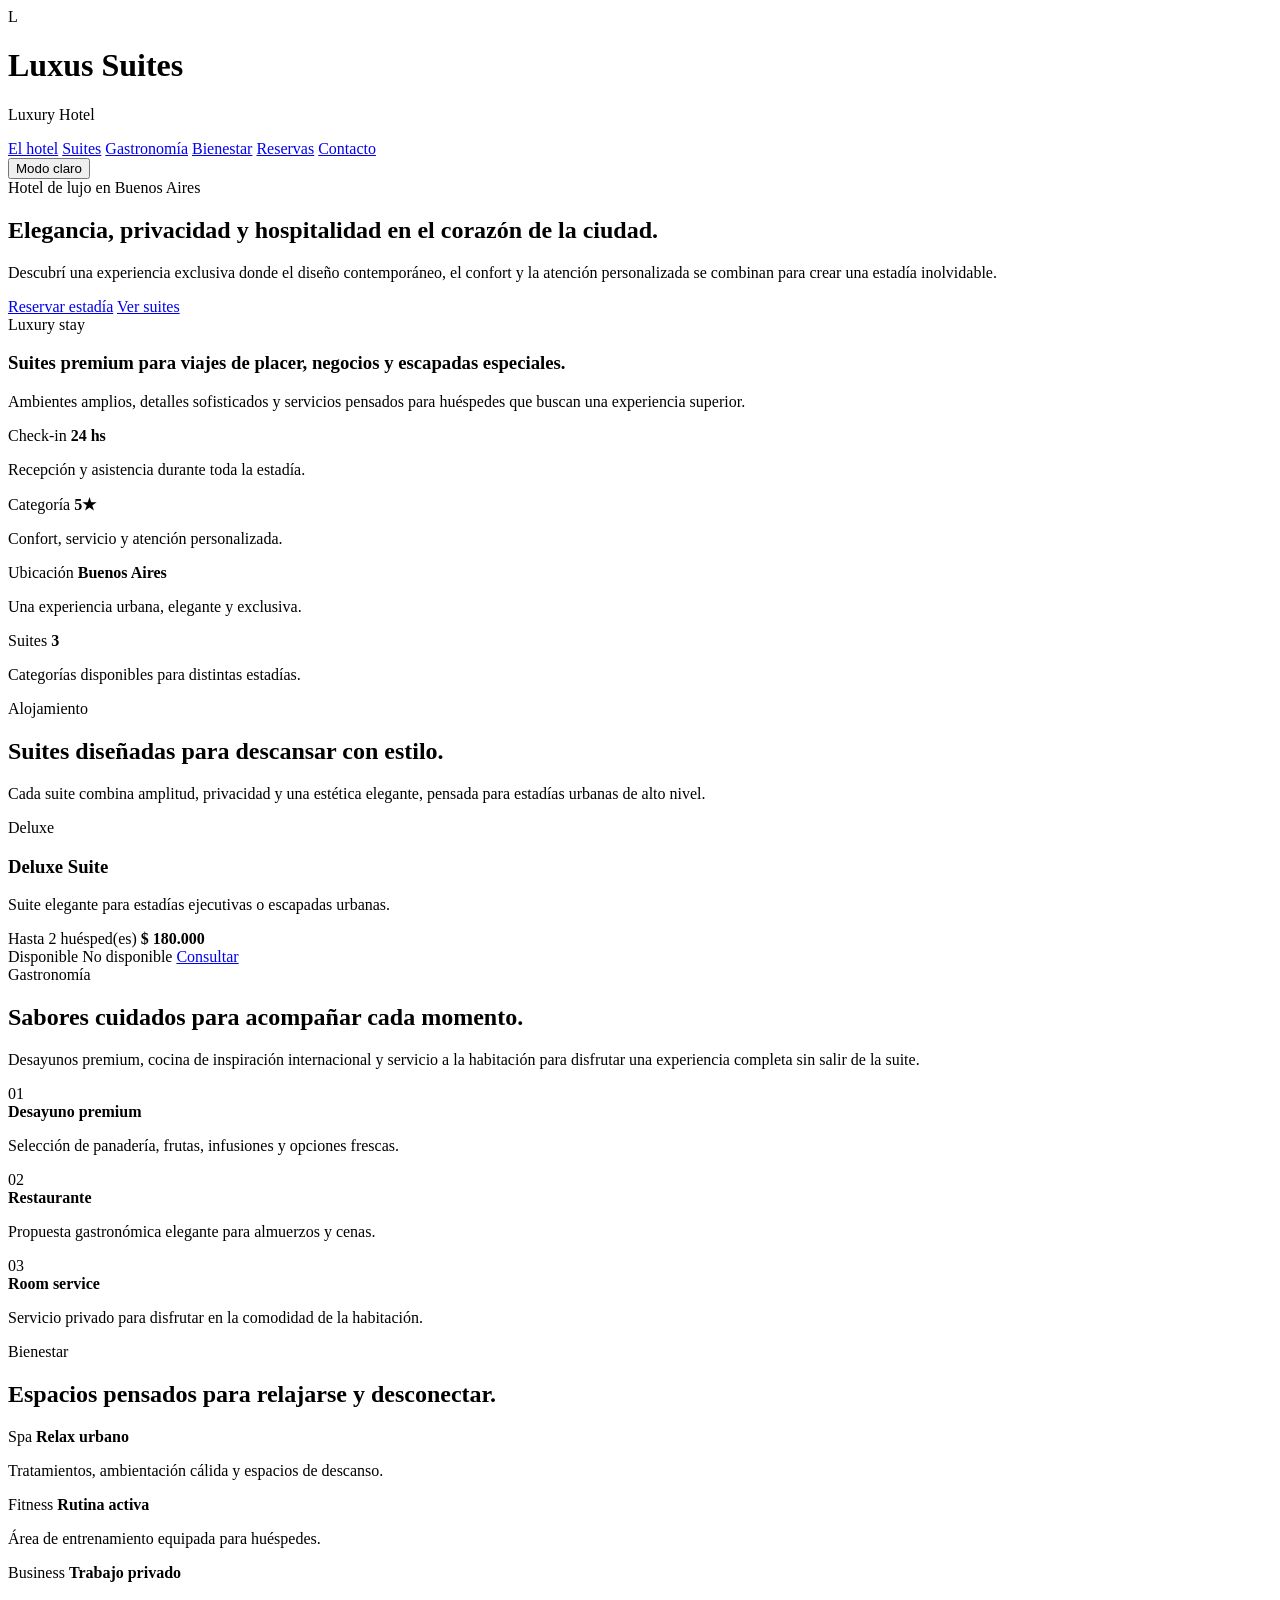
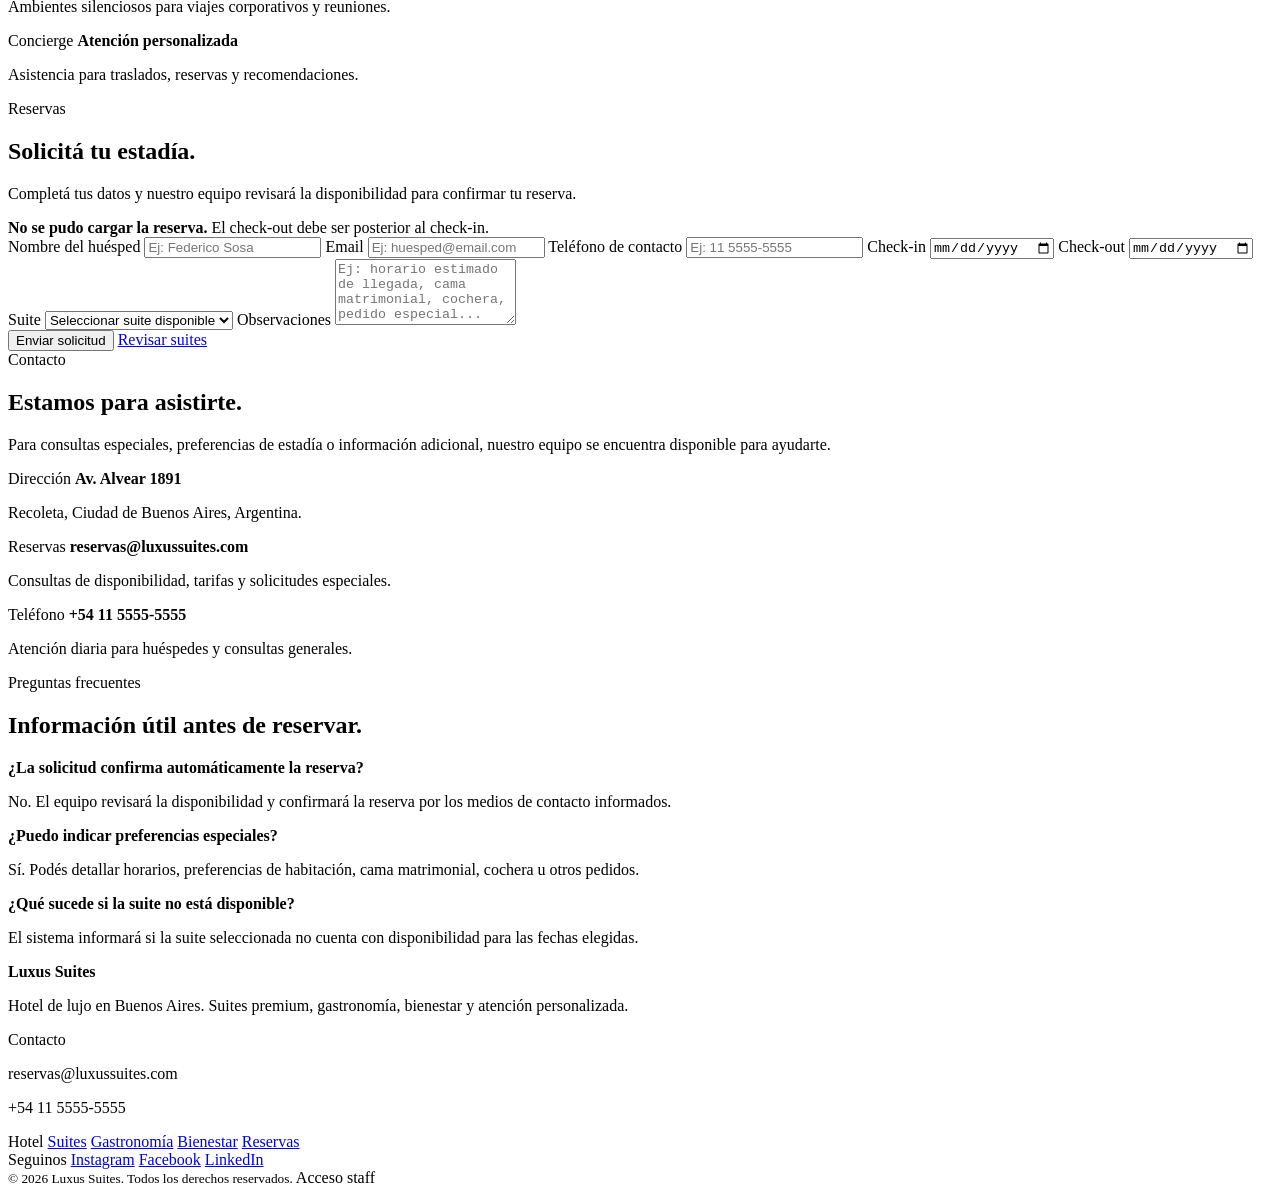
==== commit 2a958375: "Mejorar landing publica del hotel" ====
--- a/src/main/resources/templates/index.html
+++ b/src/main/resources/templates/index.html
@@ -2,28 +2,29 @@
 <html lang="es" xmlns:th="http://www.thymeleaf.org">
 <head>
     <meta charset="UTF-8">
-    <title>Luxus Suites | Luxury Hotel Experience</title>
+    <title>Luxus Suites | Hotel de Lujo</title>
     <meta name="viewport" content="width=device-width, initial-scale=1.0">
 
     <link rel="stylesheet" th:href="@{/css/styles.css}">
 </head>
-<body>
-
-<header class="topbar">
+<body class="public-site hotel-landing">
+
+<header class="topbar public-topbar">
     <div class="brand">
         <span class="brand-icon">L</span>
         <div>
             <h1>Luxus Suites</h1>
-            <p>Luxury Hotel Experience</p>
+            <p>Luxury Hotel</p>
         </div>
     </div>
 
-    <nav class="nav">
+    <nav class="nav public-nav">
+        <a href="#hotel">El hotel</a>
         <a href="#suites">Suites</a>
-        <a href="#experiencia">Experiencia</a>
-        <a href="#servicios">Servicios</a>
-        <a href="#reservas">Reservar</a>
-        <a th:href="@{/admin}">Admin</a>
+        <a href="#gastronomia">Gastronomía</a>
+        <a href="#bienestar">Bienestar</a>
+        <a href="#reservas">Reservas</a>
+        <a href="#contacto">Contacto</a>
     </nav>
 
     <button type="button" class="theme-toggle" data-theme-toggle>
@@ -31,189 +32,192 @@
     </button>
 </header>
 
-<main class="layout">
-
-    <section class="hero">
-        <div class="hero-content">
-            <span class="eyebrow">Hotel premium urbano</span>
-
-            <h2>Una experiencia de lujo diseñada para huéspedes exigentes.</h2>
-
-            <p>
-                Luxus Suites combina suites exclusivas, atención personalizada,
-                gastronomía de alto nivel y una plataforma digital para gestionar
-                solicitudes de reserva de forma simple, moderna y profesional.
+<main class="hotel-main">
+
+    <section class="hotel-hero" id="hotel">
+        <div class="hotel-hero-content">
+            <span class="eyebrow">Hotel de lujo en Buenos Aires</span>
+
+            <h2>Elegancia, privacidad y hospitalidad en el corazón de la ciudad.</h2>
+
+            <p>
+                Descubrí una experiencia exclusiva donde el diseño contemporáneo,
+                el confort y la atención personalizada se combinan para crear una
+                estadía inolvidable.
             </p>
 
             <div class="hero-actions">
-                <a href="#reservas" class="btn btn-primary">Solicitar reserva</a>
+                <a href="#reservas" class="btn btn-primary">Reservar estadía</a>
                 <a href="#suites" class="btn btn-secondary">Ver suites</a>
             </div>
         </div>
 
-        <div class="hero-card">
-            <p class="card-label">Experiencia destacada</p>
-            <h3>Luxury Stay</h3>
-            <span>Suites premium, servicio personalizado y gestión online.</span>
-        </div>
-    </section>
-
-    <section class="stats-grid">
-        <article class="stat-card">
+        <div class="hotel-hero-panel">
+            <span>Luxury stay</span>
+            <h3>Suites premium para viajes de placer, negocios y escapadas especiales.</h3>
+            <p>
+                Ambientes amplios, detalles sofisticados y servicios pensados para
+                huéspedes que buscan una experiencia superior.
+            </p>
+        </div>
+    </section>
+
+    <section class="hotel-strip">
+        <article>
             <span>Check-in</span>
             <strong>24 hs</strong>
-            <p>Recepción disponible durante todo el día.</p>
+            <p>Recepción y asistencia durante toda la estadía.</p>
         </article>
 
-        <article class="stat-card">
+        <article>
             <span>Categoría</span>
             <strong>5★</strong>
-            <p>Servicio orientado a una experiencia hotelera superior.</p>
+            <p>Confort, servicio y atención personalizada.</p>
         </article>
 
-        <article class="stat-card">
-            <span>Reservas</span>
-            <strong>Online</strong>
-            <p>Solicitudes conectadas al panel administrativo.</p>
+        <article>
+            <span>Ubicación</span>
+            <strong>Buenos Aires</strong>
+            <p>Una experiencia urbana, elegante y exclusiva.</p>
         </article>
 
-        <article class="stat-card">
+        <article>
             <span>Suites</span>
             <strong th:text="${suites.size()}">3</strong>
-            <p>Opciones cargadas desde la base de datos.</p>
+            <p>Categorías disponibles para distintas estadías.</p>
         </article>
     </section>
 
-    <section class="panel" id="suites">
-        <div class="panel-header">
-            <div>
-                <span class="eyebrow">Alojamiento premium</span>
-                <h2>Nuestras suites</h2>
-            </div>
-
-            <a href="#reservas" class="panel-link">Reservar ahora</a>
-        </div>
-
-        <div class="stats-grid">
-            <article class="stat-card" th:each="suite : ${suites}">
-                <span th:text="${suite.categoria}">Deluxe</span>
-
-                <strong th:text="${suite.nombre}">
-                    Deluxe Suite
-                </strong>
+    <section class="hotel-section" id="suites">
+        <div class="hotel-section-header">
+            <span class="eyebrow">Alojamiento</span>
+            <h2>Suites diseñadas para descansar con estilo.</h2>
+            <p>
+                Cada suite combina amplitud, privacidad y una estética elegante,
+                pensada para estadías urbanas de alto nivel.
+            </p>
+        </div>
+
+        <div class="hotel-suite-grid">
+            <article class="hotel-suite-card" th:each="suite : ${suites}">
+                <div class="hotel-suite-card-header">
+                    <span th:text="${suite.categoria}">Deluxe</span>
+                    <h3 th:text="${suite.nombre}">Deluxe Suite</h3>
+                </div>
 
                 <p th:text="${suite.descripcion}">
                     Suite elegante para estadías ejecutivas o escapadas urbanas.
                 </p>
 
-                <p>
+                <div class="hotel-suite-details">
+                    <span th:text="'Hasta ' + ${suite.capacidad} + ' huésped(es)'">
+                        Hasta 2 huésped(es)
+                    </span>
+
                     <strong th:text="'$ ' + ${#numbers.formatDecimal(suite.precioPorNoche, 0, 'POINT', 0, 'COMMA')}">
                         $ 180.000
                     </strong>
-                    <span>por noche</span>
-                </p>
-
-                <p th:text="'Capacidad: ' + ${suite.capacidad} + ' huésped(es)'">
-                    Capacidad: 2 huésped(es)
-                </p>
-
-                <p>
-                    <span th:if="${suite.disponible}">
-                        Disponible para reserva
+                </div>
+
+                <div class="hotel-suite-footer">
+                    <span th:if="${suite.disponible}" class="availability available">
+                        Disponible
                     </span>
 
-                    <span th:if="${!suite.disponible}">
-                        Actualmente no disponible
+                    <span th:if="${!suite.disponible}" class="availability unavailable">
+                        No disponible
                     </span>
-                </p>
-            </article>
-        </div>
-    </section>
-
-    <section class="panel" id="experiencia">
-        <div class="panel-header">
-            <div>
-                <span class="eyebrow">Experiencia Luxus</span>
-                <h2>Confort, diseño y atención personalizada</h2>
-            </div>
-        </div>
-
-        <div class="stats-grid">
-            <article class="stat-card">
-                <span>Diseño</span>
-                <strong>Premium</strong>
-                <p>
-                    Ambientes elegantes, iluminación cálida, mobiliario moderno
-                    y detalles pensados para una estadía superior.
-                </p>
-            </article>
-
-            <article class="stat-card">
-                <span>Atención</span>
-                <strong>Personalizada</strong>
-                <p>
-                    Servicio orientado a resolver necesidades del huésped antes,
-                    durante y después de la estadía.
-                </p>
-            </article>
-
-            <article class="stat-card">
-                <span>Gestión</span>
-                <strong>Digital</strong>
-                <p>
-                    Las solicitudes de reserva se registran automáticamente
-                    para ser revisadas desde el panel administrativo.
-                </p>
-            </article>
-        </div>
-    </section>
-
-    <section class="panel" id="servicios">
-        <div class="panel-header">
-            <div>
-                <span class="eyebrow">Servicios del hotel</span>
-                <h2>Todo lo necesario para una estadía exclusiva</h2>
-            </div>
-        </div>
-
-        <div class="stats-grid">
-            <article class="stat-card">
-                <span>Gastronomía</span>
-                <strong>Restaurante</strong>
-                <p>Propuesta gourmet, desayuno premium y servicio a la habitación.</p>
-            </article>
-
-            <article class="stat-card">
-                <span>Relax</span>
-                <strong>Spa</strong>
-                <p>Espacios de bienestar, tratamientos y ambientación tranquila.</p>
-            </article>
-
-            <article class="stat-card">
-                <span>Trabajo</span>
-                <strong>Business</strong>
-                <p>Suites preparadas para viajes corporativos y reuniones privadas.</p>
-            </article>
-
-            <article class="stat-card">
-                <span>Conectividad</span>
-                <strong>Wi-Fi</strong>
-                <p>Internet de alta velocidad disponible en todas las áreas.</p>
-            </article>
-        </div>
-    </section>
-
-    <section class="panel" id="reservas">
-        <div class="panel-header">
-            <div>
-                <span class="eyebrow">Reserva online</span>
-                <h2>Solicitá tu estadía</h2>
-            </div>
-
-            <a th:href="@{/admin}" class="panel-link">Panel admin</a>
-        </div>
-
-        <form class="reservation-form" th:action="@{/reservas/solicitar}" method="post">
+
+                    <a href="#reservas">Consultar</a>
+                </div>
+            </article>
+        </div>
+    </section>
+
+    <section class="hotel-section hotel-split" id="gastronomia">
+        <div class="hotel-section-header">
+            <span class="eyebrow">Gastronomía</span>
+            <h2>Sabores cuidados para acompañar cada momento.</h2>
+            <p>
+                Desayunos premium, cocina de inspiración internacional y servicio
+                a la habitación para disfrutar una experiencia completa sin salir
+                de la suite.
+            </p>
+        </div>
+
+        <div class="hotel-feature-list">
+            <article>
+                <span>01</span>
+                <div>
+                    <strong>Desayuno premium</strong>
+                    <p>Selección de panadería, frutas, infusiones y opciones frescas.</p>
+                </div>
+            </article>
+
+            <article>
+                <span>02</span>
+                <div>
+                    <strong>Restaurante</strong>
+                    <p>Propuesta gastronómica elegante para almuerzos y cenas.</p>
+                </div>
+            </article>
+
+            <article>
+                <span>03</span>
+                <div>
+                    <strong>Room service</strong>
+                    <p>Servicio privado para disfrutar en la comodidad de la habitación.</p>
+                </div>
+            </article>
+        </div>
+    </section>
+
+    <section class="hotel-section" id="bienestar">
+        <div class="hotel-section-header">
+            <span class="eyebrow">Bienestar</span>
+            <h2>Espacios pensados para relajarse y desconectar.</h2>
+        </div>
+
+        <div class="hotel-service-grid">
+            <article>
+                <span>Spa</span>
+                <strong>Relax urbano</strong>
+                <p>Tratamientos, ambientación cálida y espacios de descanso.</p>
+            </article>
+
+            <article>
+                <span>Fitness</span>
+                <strong>Rutina activa</strong>
+                <p>Área de entrenamiento equipada para huéspedes.</p>
+            </article>
+
+            <article>
+                <span>Business</span>
+                <strong>Trabajo privado</strong>
+                <p>Ambientes silenciosos para viajes corporativos y reuniones.</p>
+            </article>
+
+            <article>
+                <span>Concierge</span>
+                <strong>Atención personalizada</strong>
+                <p>Asistencia para traslados, reservas y recomendaciones.</p>
+            </article>
+        </div>
+    </section>
+
+    <section class="hotel-section hotel-reservation-section" id="reservas">
+        <div class="hotel-section-header">
+            <span class="eyebrow">Reservas</span>
+            <h2>Solicitá tu estadía.</h2>
+            <p>
+                Completá tus datos y nuestro equipo revisará la disponibilidad
+                para confirmar tu reserva.
+            </p>
+        </div>
+
+        <form class="reservation-form hotel-reservation-form"
+              th:action="@{/reservas/solicitar}"
+              method="post">
 
             <div class="form-error" th:if="${errorReserva != null}">
                 <strong>No se pudo cargar la reserva.</strong>
@@ -294,14 +298,107 @@
                     Enviar solicitud
                 </button>
 
-                <a th:href="@{/admin}" class="btn btn-secondary">
-                    Ir al panel admin
+                <a href="#suites" class="btn btn-secondary">
+                    Revisar suites
                 </a>
             </div>
         </form>
     </section>
 
+    <section class="hotel-section" id="contacto">
+        <div class="hotel-section-header">
+            <span class="eyebrow">Contacto</span>
+            <h2>Estamos para asistirte.</h2>
+            <p>
+                Para consultas especiales, preferencias de estadía o información
+                adicional, nuestro equipo se encuentra disponible para ayudarte.
+            </p>
+        </div>
+
+        <div class="hotel-contact-grid">
+            <article>
+                <span>Dirección</span>
+                <strong>Av. Alvear 1891</strong>
+                <p>Recoleta, Ciudad de Buenos Aires, Argentina.</p>
+            </article>
+
+            <article>
+                <span>Reservas</span>
+                <strong>reservas@luxussuites.com</strong>
+                <p>Consultas de disponibilidad, tarifas y solicitudes especiales.</p>
+            </article>
+
+            <article>
+                <span>Teléfono</span>
+                <strong>+54 11 5555-5555</strong>
+                <p>Atención diaria para huéspedes y consultas generales.</p>
+            </article>
+        </div>
+    </section>
+
+    <section class="hotel-section hotel-faq">
+        <div class="hotel-section-header">
+            <span class="eyebrow">Preguntas frecuentes</span>
+            <h2>Información útil antes de reservar.</h2>
+        </div>
+
+        <div class="hotel-faq-list">
+            <article>
+                <strong>¿La solicitud confirma automáticamente la reserva?</strong>
+                <p>No. El equipo revisará la disponibilidad y confirmará la reserva por los medios de contacto informados.</p>
+            </article>
+
+            <article>
+                <strong>¿Puedo indicar preferencias especiales?</strong>
+                <p>Sí. Podés detallar horarios, preferencias de habitación, cama matrimonial, cochera u otros pedidos.</p>
+            </article>
+
+            <article>
+                <strong>¿Qué sucede si la suite no está disponible?</strong>
+                <p>El sistema informará si la suite seleccionada no cuenta con disponibilidad para las fechas elegidas.</p>
+            </article>
+        </div>
+    </section>
+
 </main>
+
+<footer class="hotel-footer">
+    <div class="hotel-footer-main">
+        <div>
+            <strong>Luxus Suites</strong>
+            <p>Hotel de lujo en Buenos Aires. Suites premium, gastronomía, bienestar y atención personalizada.</p>
+        </div>
+
+        <div>
+            <span>Contacto</span>
+            <p>reservas@luxussuites.com</p>
+            <p>+54 11 5555-5555</p>
+        </div>
+
+        <div>
+            <span>Hotel</span>
+            <a href="#suites">Suites</a>
+            <a href="#gastronomia">Gastronomía</a>
+            <a href="#bienestar">Bienestar</a>
+            <a href="#reservas">Reservas</a>
+        </div>
+
+        <div>
+            <span>Seguinos</span>
+            <a href="#">Instagram</a>
+            <a href="#">Facebook</a>
+            <a href="#">LinkedIn</a>
+        </div>
+    </div>
+
+    <div class="hotel-footer-bottom">
+        <small>© 2026 Luxus Suites. Todos los derechos reservados.</small>
+
+        <a th:href="@{/admin}" class="staff-access-link">
+            Acceso staff
+        </a>
+    </div>
+</footer>
 
 <script th:src="@{/js/theme.js}"></script>
 
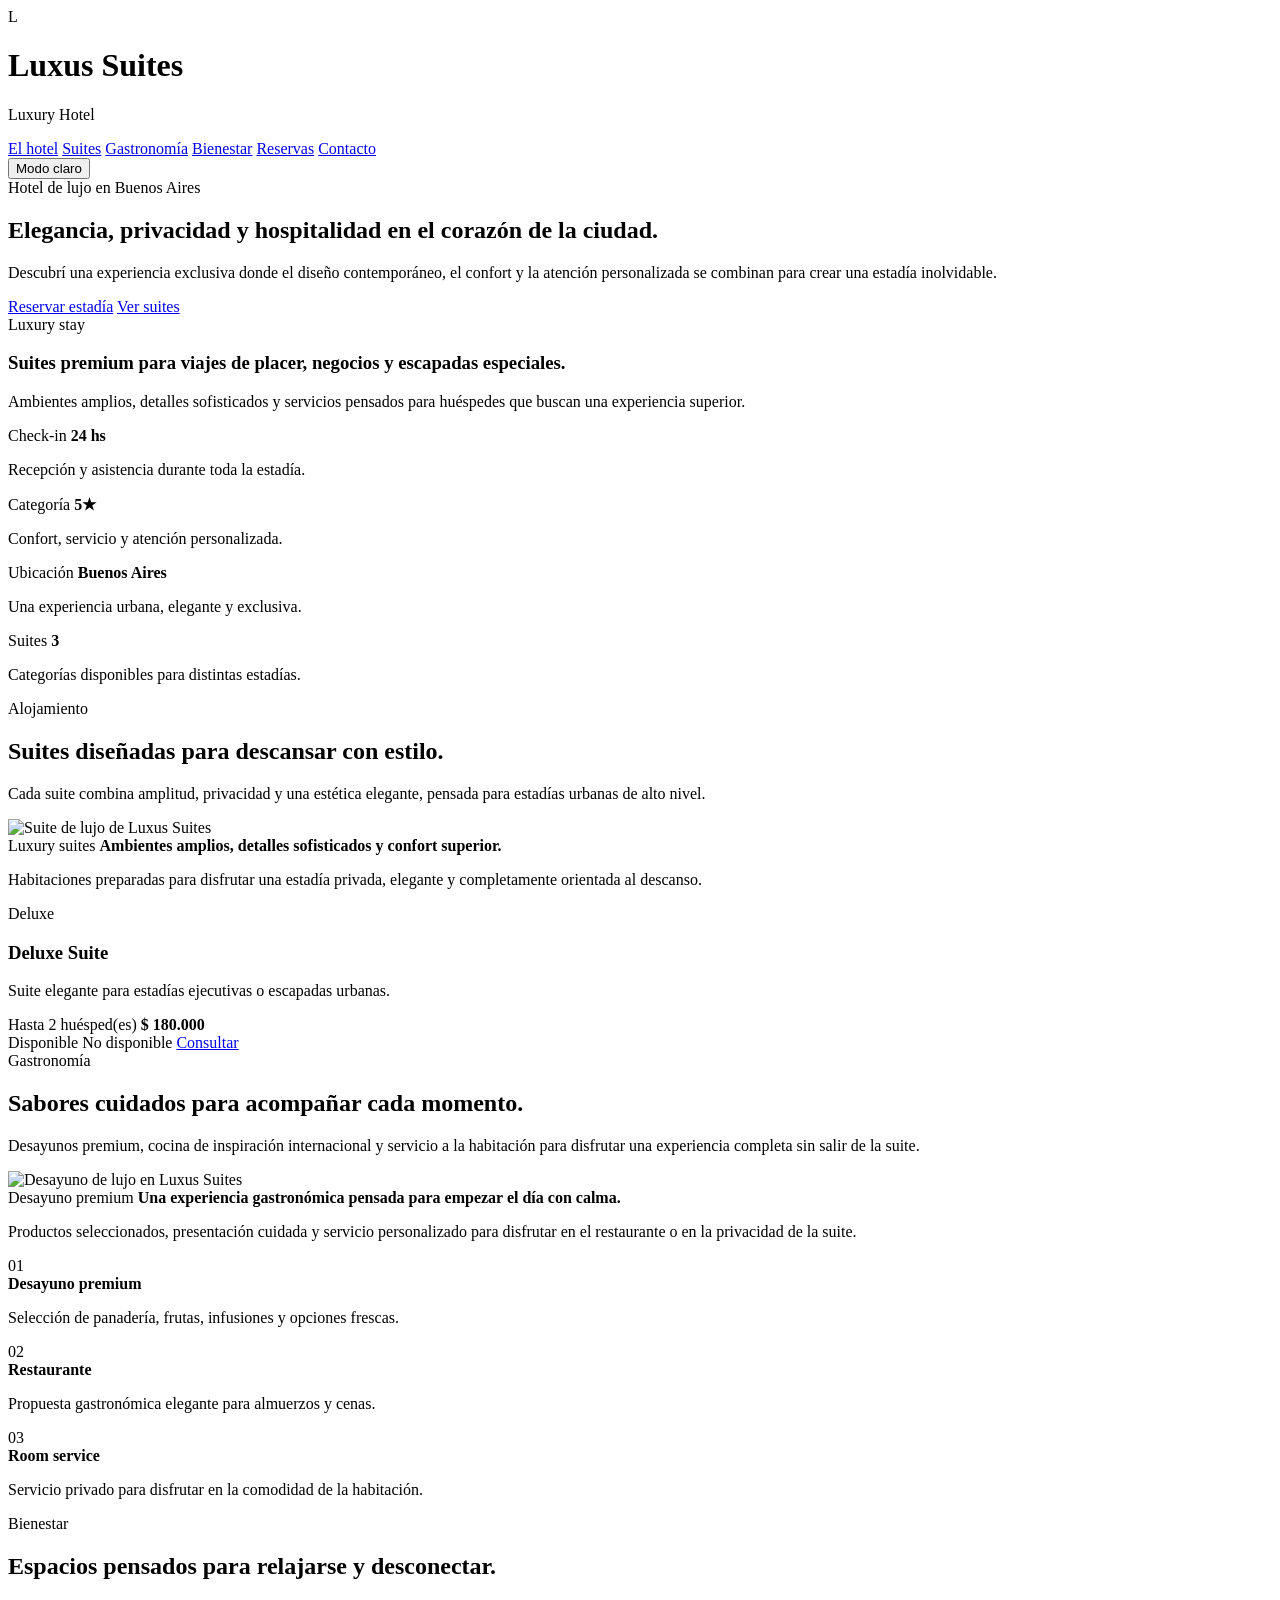
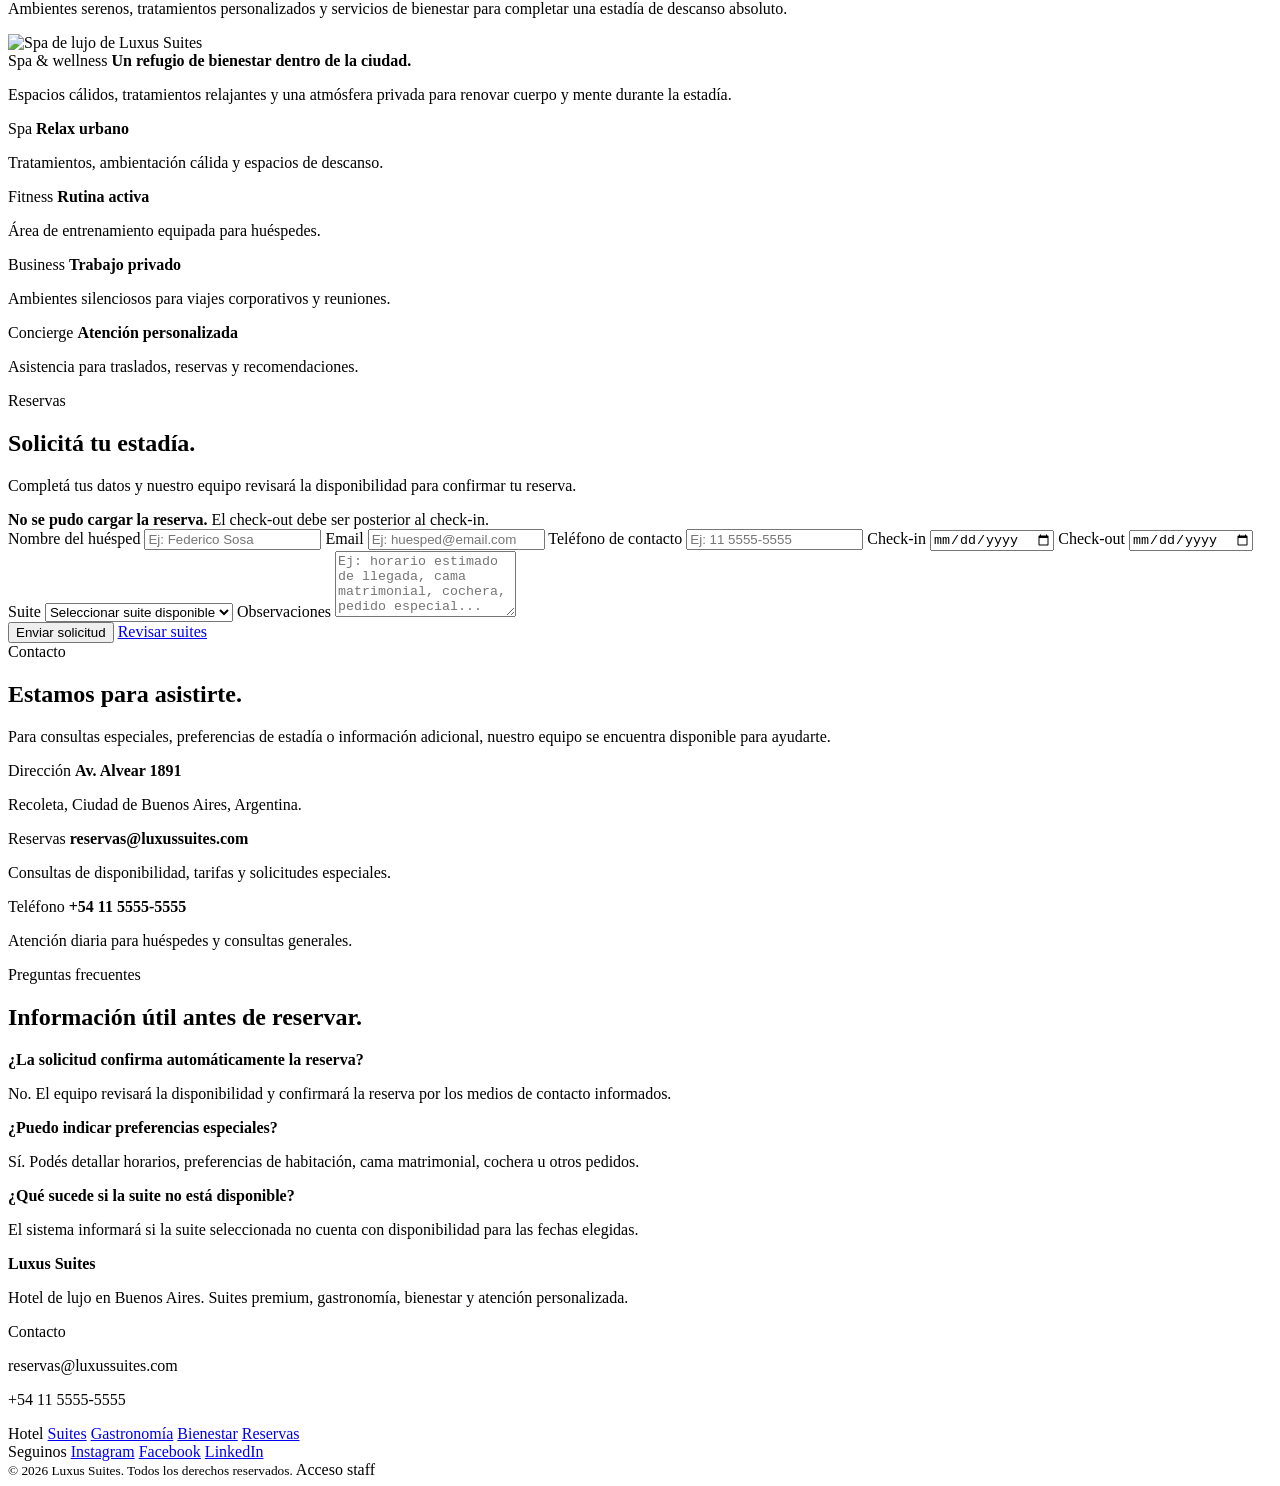
==== commit 6ec2acd7: "Agregar imagenes premium a landing del hotel" ====
--- a/src/main/resources/templates/index.html
+++ b/src/main/resources/templates/index.html
@@ -98,39 +98,78 @@
             </p>
         </div>
 
-        <div class="hotel-suite-grid">
-            <article class="hotel-suite-card" th:each="suite : ${suites}">
-                <div class="hotel-suite-card-header">
-                    <span th:text="${suite.categoria}">Deluxe</span>
-                    <h3 th:text="${suite.nombre}">Deluxe Suite</h3>
+        <div class="suite-editorial-image">
+            <img th:src="@{/img/suite.png}"
+                 src="/img/suite.png"
+                 alt="Suite de lujo de Luxus Suites">
+
+            <div class="suite-editorial-caption">
+                <span>Luxury suites</span>
+                <strong>Ambientes amplios, detalles sofisticados y confort superior.</strong>
+                <p>
+                    Habitaciones preparadas para disfrutar una estadía privada,
+                    elegante y completamente orientada al descanso.
+                </p>
+            </div>
+        </div>
+
+        <div class="hotel-suite-carousel" data-suite-carousel>
+            <button type="button"
+                    class="suite-carousel-arrow suite-carousel-prev"
+                    data-suite-prev
+                    aria-label="Ver suites anteriores">
+                ‹
+            </button>
+
+            <div class="hotel-suite-window">
+                <div class="hotel-suite-grid" data-suite-track>
+                    <article class="hotel-suite-card"
+                             th:each="suite : ${suites}">
+                        <div class="hotel-suite-card-header">
+                            <span th:text="${suite.categoria}">Deluxe</span>
+                            <h3 th:text="${suite.nombre}">Deluxe Suite</h3>
+                        </div>
+
+                        <p th:text="${suite.descripcion}">
+                            Suite elegante para estadías ejecutivas o escapadas urbanas.
+                        </p>
+
+                        <div class="hotel-suite-details">
+                            <span th:text="'Hasta ' + ${suite.capacidad} + ' huésped(es)'">
+                                Hasta 2 huésped(es)
+                            </span>
+
+                            <strong th:text="'$ ' + ${#numbers.formatDecimal(suite.precioPorNoche, 0, 'POINT', 0, 'COMMA')}">
+                                $ 180.000
+                            </strong>
+                        </div>
+
+                        <div class="hotel-suite-footer">
+                            <span th:if="${suite.disponible}" class="availability available">
+                                Disponible
+                            </span>
+
+                            <span th:if="${!suite.disponible}" class="availability unavailable">
+                                No disponible
+                            </span>
+
+                            <a href="#reservas">Consultar</a>
+                        </div>
+                    </article>
                 </div>
-
-                <p th:text="${suite.descripcion}">
-                    Suite elegante para estadías ejecutivas o escapadas urbanas.
-                </p>
-
-                <div class="hotel-suite-details">
-                    <span th:text="'Hasta ' + ${suite.capacidad} + ' huésped(es)'">
-                        Hasta 2 huésped(es)
-                    </span>
-
-                    <strong th:text="'$ ' + ${#numbers.formatDecimal(suite.precioPorNoche, 0, 'POINT', 0, 'COMMA')}">
-                        $ 180.000
-                    </strong>
-                </div>
-
-                <div class="hotel-suite-footer">
-                    <span th:if="${suite.disponible}" class="availability available">
-                        Disponible
-                    </span>
-
-                    <span th:if="${!suite.disponible}" class="availability unavailable">
-                        No disponible
-                    </span>
-
-                    <a href="#reservas">Consultar</a>
-                </div>
-            </article>
+            </div>
+
+            <button type="button"
+                    class="suite-carousel-arrow suite-carousel-next"
+                    data-suite-next
+                    aria-label="Ver más suites">
+                ›
+            </button>
+
+            <div class="suite-carousel-dots"
+                 data-suite-dots
+                 aria-label="Navegación de suites">
+            </div>
         </div>
     </section>
 
@@ -143,6 +182,21 @@
                 a la habitación para disfrutar una experiencia completa sin salir
                 de la suite.
             </p>
+        </div>
+
+        <div class="gastronomy-editorial-image">
+            <img th:src="@{/img/breakfast.png}"
+                 src="/img/breakfast.png"
+                 alt="Desayuno de lujo en Luxus Suites">
+
+            <div class="gastronomy-editorial-caption">
+                <span>Desayuno premium</span>
+                <strong>Una experiencia gastronómica pensada para empezar el día con calma.</strong>
+                <p>
+                    Productos seleccionados, presentación cuidada y servicio personalizado
+                    para disfrutar en el restaurante o en la privacidad de la suite.
+                </p>
+            </div>
         </div>
 
         <div class="hotel-feature-list">
@@ -176,6 +230,25 @@
         <div class="hotel-section-header">
             <span class="eyebrow">Bienestar</span>
             <h2>Espacios pensados para relajarse y desconectar.</h2>
+            <p>
+                Ambientes serenos, tratamientos personalizados y servicios de bienestar
+                para completar una estadía de descanso absoluto.
+            </p>
+        </div>
+
+        <div class="spa-editorial-image">
+            <img th:src="@{/img/spa1.png}"
+                 src="/img/spa1.png"
+                 alt="Spa de lujo de Luxus Suites">
+
+            <div class="spa-editorial-caption">
+                <span>Spa & wellness</span>
+                <strong>Un refugio de bienestar dentro de la ciudad.</strong>
+                <p>
+                    Espacios cálidos, tratamientos relajantes y una atmósfera privada
+                    para renovar cuerpo y mente durante la estadía.
+                </p>
+            </div>
         </div>
 
         <div class="hotel-service-grid">
@@ -402,5 +475,115 @@
 
 <script th:src="@{/js/theme.js}"></script>
 
+<script>
+    document.addEventListener("DOMContentLoaded", function () {
+        const carousel = document.querySelector("[data-suite-carousel]");
+
+        if (!carousel) {
+            return;
+        }
+
+        const track = carousel.querySelector("[data-suite-track]");
+        const cards = Array.from(track.querySelectorAll(".hotel-suite-card"));
+        const prevButton = carousel.querySelector("[data-suite-prev]");
+        const nextButton = carousel.querySelector("[data-suite-next]");
+        const dotsContainer = carousel.querySelector("[data-suite-dots]");
+
+        if (!track || cards.length === 0 || !prevButton || !nextButton || !dotsContainer) {
+            return;
+        }
+
+        let currentPage = 0;
+
+        function getCardsPerView() {
+            if (window.innerWidth <= 780) {
+                return 1;
+            }
+
+            if (window.innerWidth <= 1180) {
+                return 2;
+            }
+
+            return 3;
+        }
+
+        function getTotalPages() {
+            return Math.ceil(cards.length / getCardsPerView());
+        }
+
+        function renderDots() {
+            dotsContainer.innerHTML = "";
+
+            const totalPages = getTotalPages();
+
+            if (totalPages <= 1) {
+                dotsContainer.style.display = "none";
+                prevButton.style.display = "none";
+                nextButton.style.display = "none";
+                return;
+            }
+
+            dotsContainer.style.display = "flex";
+            prevButton.style.display = "inline-flex";
+            nextButton.style.display = "inline-flex";
+
+            for (let i = 0; i < totalPages; i++) {
+                const dot = document.createElement("button");
+                dot.type = "button";
+                dot.className = "suite-carousel-dot";
+                dot.setAttribute("aria-label", "Ver grupo de suites " + (i + 1));
+
+                if (i === currentPage) {
+                    dot.classList.add("is-active");
+                }
+
+                dot.addEventListener("click", function () {
+                    currentPage = i;
+                    updateCarousel();
+                });
+
+                dotsContainer.appendChild(dot);
+            }
+        }
+
+        function updateCarousel() {
+            const totalPages = getTotalPages();
+
+            if (currentPage > totalPages - 1) {
+                currentPage = Math.max(totalPages - 1, 0);
+            }
+
+            const offset = currentPage * 100;
+
+            track.style.transform = "translateX(-" + offset + "%)";
+
+            prevButton.disabled = currentPage === 0;
+            nextButton.disabled = currentPage === totalPages - 1;
+
+            renderDots();
+        }
+
+        prevButton.addEventListener("click", function () {
+            if (currentPage > 0) {
+                currentPage--;
+                updateCarousel();
+            }
+        });
+
+        nextButton.addEventListener("click", function () {
+            if (currentPage < getTotalPages() - 1) {
+                currentPage++;
+                updateCarousel();
+            }
+        });
+
+        window.addEventListener("resize", function () {
+            updateCarousel();
+        });
+
+        updateCarousel();
+    });
+</script>
+
 </body>
 </html>
